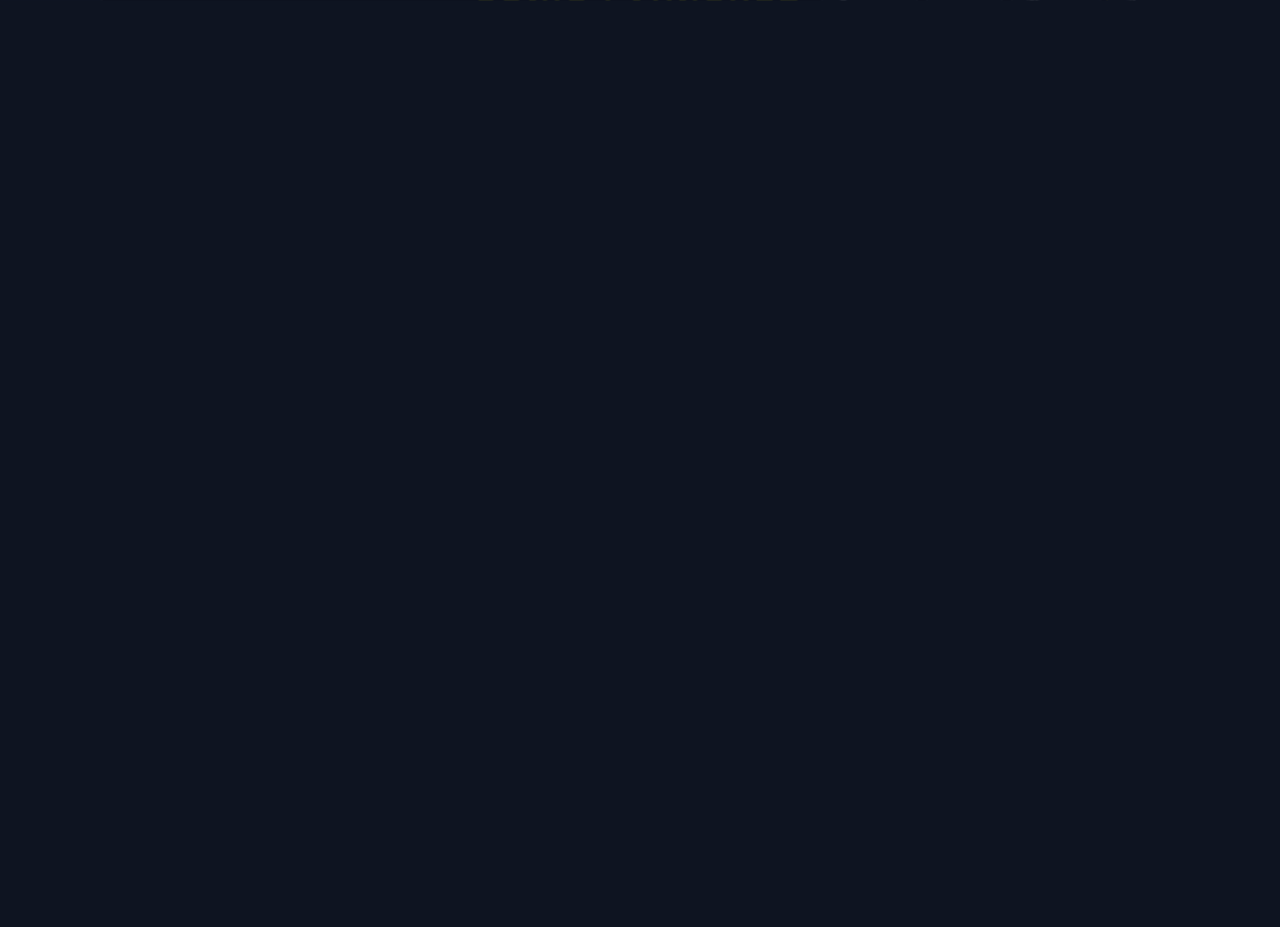
==== index.html @ 6a01ea65 "Initial release (100% Vibecoded Sonic Games Launcher)" ====
<!DOCTYPE html>
<html lang="ru">
<head>
    <meta charset="UTF-8">
    <title>Sonic Launcher</title>
    <link rel="stylesheet" href="style.css?v=1794728039">
    <style id="dynamic-font-style"></style>
</head>
<body>

    <div id="intro-curtain"></div>
    <div id="global-drop-zone" style="position:fixed;inset:0;background:rgba(30,144,255,0.28);backdrop-filter:blur(6px);border:4px dashed #1E90FF;display:none;align-items:center;justify-content:center;font-size:20px;font-weight:800;color:#fff;z-index:995;pointer-events:none;text-align:center;padding:20px;">
        Отпустите .ZIP (мод для текущей игры) или .SONICPACK / .JSON (тему)
    </div>
    <!-- Плавающая панель визуального редактора расположения элементов (F2) -->
        <div id="hud-editor-bar">
        <select id="hud-target-select" class="custom-select" onchange="selectHudById(this.value)">
            <option value="header">Заголовок лаунчера</option>
            <option value="gamelogo">Логотип игры</option>
            <option value="carousel">Карусель игр</option>
            <option value="btn-settings">Кнопка: Игры и пути</option>
            <option value="btn-mods">Кнопка: Моды</option>
            <option value="btn-tweaks">Кнопка: Настройки игры</option>
            <option value="btn-shots">Кнопка: Скриншоты</option>
            <option value="btn-custom">Кнопка: Тема</option>
            <option value="btn-tray">Кнопка: Трей</option>
            <option value="btn-exit">Кнопка: Выход</option>
        </select>
        <button class="btn-small" onclick="hudAlign('centerX')" title="Выровнять по центру горизонтали">↔ Центр X</button>
        <button class="btn-small" onclick="hudAlign('centerY')" title="Выровнять по центру вертикали">↕ Центр Y</button>
        <button class="btn-small" onclick="hudPresetRow('bottom')" title="Собрать нижние кнопки в ровный ряд">⬌ Ряд снизу</button>
        <button class="btn-small" onclick="hudPresetRow('left')" title="Выстроить кнопки столбиком слева">⬍ Столбик слева</button>
        <label style="display:flex;align-items:center;gap:4px;">
            <input type="checkbox" id="hud-hide-chk" onchange="toggleHudHide(this.checked)"> Скрыть
        </label>
        <button class="btn-small btn-clear" onclick="resetHudLayout()">Сброс</button>
        <button class="btn-small btn-accent" onclick="exitHudEditor(true)">Сохранить</button>
    </div>

    <div id="launch-flash"></div>

    <!-- Слои градиентов, картинки-бэкдропа, видео и шейдеров -->
    <div id="bg-default" class="bg-layer active"></div>
    <div id="bg-sonic1" class="bg-layer"></div>
    <div id="bg-sonic2" class="bg-layer"></div>
    <div id="bg-soniccd" class="bg-layer"></div>
    <div id="bg-sonic3" class="bg-layer"></div>
    <div id="bg-origins" class="bg-layer"></div>

    <div id="backdrop-image-layer"></div>
    <video id="backdrop-video-layer" autoplay loop muted playsinline></video>
    <canvas id="bg-shader-canvas"></canvas>
    <div id="floating-objects"></div>

    <!-- Боковой арт персонажа для выбранной игры -->
    <div id="character-stage">
        <img id="character-left-img" class="char-art" src="" alt="">
        <img id="character-right-img" class="char-art" src="" alt="">
    </div>

    <header data-hud-id="header">
        <div id="main-title-wrapper">
            <h1 id="main-title-text">SONIC LAUNCHER</h1>
            <img id="main-logo-img" src="" alt="Sonic Launcher" style="display:none;">
        </div>
        <div class="subtitle" id="sub-hint">← → ВЫБОР • ENTER ЗАПУСК • F6 СКРИНШОТ • F11 ПОЛНЫЙ ЭКРАН</div>
    </header>

    <div id="active-logo-stage" data-hud-id="gamelogo">
        <img id="active-logo-img" src="" alt="">
    </div>

    <div class="carousel-wrapper" data-hud-id="carousel">
        <button id="nav-prev" class="nav-arrow" onclick="moveSelection(-1)" title="Предыдущая игра">❮</button>
        <main id="games-container"></main>
        <button id="nav-next" class="nav-arrow" onclick="moveSelection(1)" title="Следующая игра">❯</button>
    </div>

    <canvas id="audio-eq-canvas"></canvas>
    <footer>
        <div class="footer-controls" id="footer-controls-box">
            <button id="btn-ui-settings" data-hud-id="btn-settings" class="settings-btn" onclick="openSettings()"></button>
            <button id="mods-btn" data-hud-id="btn-mods" class="settings-btn mods-btn hidden" onclick="openModsModal()"></button>
            <button id="tweaks-btn" data-hud-id="btn-tweaks" class="settings-btn hidden" onclick="openTweaksModal()"></button>
            <button id="shots-btn" data-hud-id="btn-shots" class="settings-btn hidden" onclick="openShotsModal()"></button>
            <button id="progress-btn" data-hud-id="btn-progress" class="settings-btn hidden" onclick="openProgressModal()"></button>
        </div>
    </footer>

    <button id="btn-ui-custom" data-hud-id="btn-custom" class="corner-btn left-corner" onclick="openCustomModal()" title="Настройки темы"></button>
    <button id="btn-ui-tray" data-hud-id="btn-tray" class="corner-btn tray-corner" onclick="hideToTray()" title="Свернуть в трей"></button>
    <button id="btn-ui-exit" data-hud-id="btn-exit" class="corner-btn right-corner" onclick="exitLauncher()" title="Выход"></button>

    <!-- 1. Модальное окно путей к играм -->
    <div id="settings-modal" class="modal-backdrop">
        <div class="modal-box wide-box">
            <div class="modal-title">⚙ Управление играми и порядок</div>
            <div class="smm-bar" style="justify-content:center;">
                <button class="btn-small btn-accent" onclick="addCustomGame()">➕ Добавить свою игру в лаунчер</button>
            </div>
            <div class="smm-bar">
                <span>Sonic Mod Manager:</span>
                <span id="smm-path-label" class="setting-file">Не указан</span>
                <button class="btn-small" onclick="selectSmmExe()">Обзор</button>
                <button id="btn-launch-smm" class="btn-small btn-accent hidden" onclick="launchSmm()">▶ Запустить SMM</button>
            </div>
            <div id="settings-list"></div>
            <button class="close-modal-btn" onclick="closeSettings()">Готово</button>
        </div>
    </div>

    <!-- 2. Модальное окно менеджера модов -->
    <div id="mods-modal" class="modal-backdrop">
        <div class="modal-box wide-box">
            <div class="modal-title" id="mods-modal-title">🧩 Моды</div>
            <div class="mods-toolbar">
                <span id="mods-dir-label" class="mods-path-text">Папка не найдена</span>
                <div class="mods-dir-btns">
                    <button class="btn-small" onclick="selectCustomModsDir()">Обзор...</button>
                    <button class="btn-small" onclick="openModsFolder()">📂 Папка</button>
                </div>
            </div>
            <div class="presets-bar">
                <select id="preset-select" class="custom-select" style="flex-grow:1;"></select>
                <button class="btn-small btn-accent" onclick="applyModPreset()">Применить</button>
                <button class="btn-small" onclick="saveModPreset()">💾 Сохранить как...</button>
                <button class="btn-small btn-clear" onclick="deleteModPreset()">🗑</button>
            </div>
            <div id="mods-list-container" class="mods-list"></div>
            <button class="close-modal-btn" onclick="closeModsModal()">Закрыть</button>
        </div>
    </div>

    <!-- 3. Модальное окно твиков -->
    <div id="tweaks-modal" class="modal-backdrop">
        <div class="modal-box">
            <div class="modal-title" id="tweaks-modal-title">⚡ Настройки движка игры</div>
            <div id="tweaks-list" class="tweaks-container"></div>
            <div class="modal-actions">
                <button class="btn-reset" onclick="closeTweaksModal()">Отмена</button>
                <button class="close-modal-btn" style="margin-top:0;" onclick="saveTweaks()">Применить и сохранить</button>
            </div>
        </div>
    </div>

    <!-- 4. Модальное окно скриншотов -->
    <div id="shots-modal" class="modal-backdrop">
        <div class="modal-box wide-box">
            <div class="modal-title" id="shots-modal-title">📸 Скриншоты</div>
            <div class="mods-toolbar">
                <span id="shots-dir-label" class="mods-path-text">Папка скриншотов</span>
                <button class="btn-small" onclick="openShotsFolder()">📂 Открыть папку</button>
            </div>
            <div id="shots-grid" class="shots-grid"></div>
            <button class="close-modal-btn" onclick="closeShotsModal()">Закрыть</button>
        </div>
    </div>

    <div id="shot-lightbox" class="modal-backdrop" onclick="this.classList.remove('active')">
        <img id="shot-lightbox-img" src="" alt="Screenshot">
    </div>
    <!-- 5. Модальное окно кастомизации с 4 вкладками -->
    <div id="custom-modal" class="modal-backdrop">
        <div class="modal-box wide-box">
            <div class="modal-title">🎨 Кастомизация лаунчера</div>

            <!-- Панель переключения вкладок -->
            <div class="tabs-bar">
                <button class="tab-btn active" onclick="switchCustomTab('appearance', this)">🎨 Вид и темы</button>
                <button class="tab-btn" onclick="switchCustomTab('background', this)">🌌 Фон и объекты</button>
                <button class="tab-btn" onclick="switchCustomTab('media', this)">🖼 Графика и видео</button>
                <button class="tab-btn" onclick="switchCustomTab('buttons', this)">Кнопки и текст</button>
                <button class="tab-btn" onclick="switchCustomTab('characters', this)">Персонажи</button>
                <button class="tab-btn" onclick="switchCustomTab('audio', this)">🔊 Звук и система</button>
            </div>

            <!-- ВКЛАДКА 1: Вид, шрифты и темы -->
            <div id="tab-appearance" class="tab-pane active">
                <div class="theme-io-bar">
                    <button class="btn-small btn-accent" onclick="exportThemeFile()">Экспорт .JSON</button>
                <button class="btn-small btn-accent" style="background:#8b5cf6;" onclick="exportSonicPack()">Упаковать .SONICPACK</button>
                    <button class="btn-small" onclick="importThemeFile()">📥 Импорт темы</button>
                </div>

                <div class="custom-group">
                    <label>Макет интерфейса (Расположение блоков):</label>
                    <select id="inp-screenLayout" class="custom-select" onchange="onSelectPresetLayout(this.value)">
                        <option value="classic">1. Классический (Центр + Кнопки снизу)</option>
                        <option value="console_left">2. Консольный (Меню слева + Игры справа)</option>
                        <option value="arcade_bottom">3. Аркадный (Игры снизу + Большой фон)</option>
                        <option value="top_bar">4. Верхняя панель (Кнопки сверху)</option>
                    </select>
                </div>

                <div class="custom-group">
                    <label>Сдвиг карусели по вертикали (<span id="val-carouselY">0</span> px) | Масштаб кнопок (<span id="val-btnScale">100</span>%):</label>
                    <div class="dual-range">
                        <input type="range" id="inp-carouselY" min="-150" max="150" value="0" oninput="previewDesign()">
                        <input type="range" id="inp-btnScale" min="80" max="140" value="100" oninput="previewDesign()">
                    </div>
                </div>

                <div class="custom-group">
                    <label>Режим расположения игр (Карусель):</label>
                    <select id="inp-carouselMode" class="custom-select" onchange="previewDesign()">
                        <option value="coverflow">Классический веер (Cover Flow)</option>
                        <option value="arc">Дуга / Колесо (Arc Wheel)</option>
                        <option value="row">Ряд / Плитка (Console Row)</option>
                    </select>
                </div>

                <div class="custom-group">
                    <label>Стиль карточек и кнопок:</label>
                    <select id="inp-cardStyle" class="custom-select" onchange="previewDesign()">
                        <option value="sega">SEGA Dynamic (Скошенные плашки)</option>
                        <option value="console">Console HUD (Строгий минимализм)</option>
                        <option value="retro">Mega Drive 16-Bit (Ретро-рамки)</option>
                        <option value="neon">Neon Grid (Яркий неон)</option>
                        <option value="glass">Матовое стекло (Классика)</option>
                    </select>
                </div>

                <div class="custom-group">
                    <label>Позиция заголовка: | Прозрачность панелей (<span id="val-panelAlpha">45</span>%):</label>
                    <div class="dual-range">
                        <select id="inp-headerPos" class="custom-select" onchange="previewDesign()">
                            <option value="center">По центру</option>
                            <option value="left">Слева (Консольный)</option>
                            <option value="hidden">Скрыть заголовок</option>
                        </select>
                        <input type="range" id="inp-panelAlpha" min="5" max="95" value="45" oninput="previewDesign()">
                    </div>
                </div>

                <div class="custom-group">
                    <label>Размер карточек: <span id="val-cardWidth">210</span> px | Скругление: <span id="val-cardRadius">14</span> px</label>
                    <div class="dual-range">
                        <input type="range" id="inp-cardWidth" min="140" max="320" value="210" oninput="previewDesign()">
                        <input type="range" id="inp-cardRadius" min="0" max="32" value="14" oninput="previewDesign()">
                    </div>
                </div>

                <div class="custom-group">
                    <label>Размер логотипа игры: <span id="val-logoHeight">75</span> px</label>
                    <input type="range" id="inp-logoHeight" min="35" max="150" value="75" oninput="previewDesign()">
                </div>

                <div class="custom-group">
                    <label>Кастомный шрифт (.ttf / .otf):</label>
                    <div class="font-picker-row">
                        <span id="val-customFont" class="font-name-badge">Стандартный</span>
                        <button class="btn-small" onclick="pickCustomFont()">Обзор...</button>
                        <button class="btn-small btn-clear" onclick="clearCustomFont()">✖</button>
                    </div>
                </div>

                <div class="custom-group">
                    <label>Размер шрифта: <span id="val-fontScale">100</span>% | Цвета (Текст / Заголовок):</label>
                    <div class="font-picker-row">
                        <input type="range" id="inp-fontScale" min="75" max="140" value="100" oninput="previewDesign()" style="flex-grow:1;">
                        <input type="color" id="inp-textColor" value="#ffffff" oninput="previewDesign()">
                        <input type="color" id="inp-titleColor" value="#FFD700" oninput="previewDesign()">
                    </div>
                </div>

                <div class="custom-subtitle">Цвета градиентов (Цвет 1 / Цвет 2):</div>
                <div id="color-pickers-list"></div>
            </div>

            <!-- ВКЛАДКА 2: Фон, шейдеры и объекты -->
            <div id="tab-background" class="tab-pane">
                <div class="custom-group">
                    <label>Фоновый эффект / шейдер:</label>
                    <select id="inp-shaderType" class="custom-select" onchange="previewDesign()">
                        <option value="none">Без эффекта (только градиент)</option>
                        <option value="synthwave">Ретро-сетка (Synthwave)</option>
                        <option value="speedlines">Скоростные линии (Speed Lines)</option>
                        <option value="checker">Шахматка Green Hill</option>
                        <option value="sparks">Парящие искры Изумрудов</option>
                    </select>
                </div>

                <div class="custom-group">
                    <label>Видео и бэкдроп (Яркость: <span id="val-backdropOpacity">55</span>% | Размытие: <span id="val-backdropBlur">4</span> px):</label>
                    <div class="dual-range">
                        <input type="range" id="inp-backdropOpacity" min="0" max="100" value="55" oninput="previewDesign()">
                        <input type="range" id="inp-backdropBlur" min="0" max="20" value="4" oninput="previewDesign()">
                    </div>
                </div>

                <div class="custom-group">
                    <label>Количество летающих объектов: <span id="val-objCount">14</span> шт.</label>
                    <input type="range" id="inp-objCount" min="0" max="40" value="14" oninput="previewDesign(null, true)">
                </div>

                <div class="custom-group">
                    <label>Скорость летающих объектов: <span id="val-objSpeed">5</span></label>
                    <input type="range" id="inp-objSpeed" min="1" max="10" value="5" oninput="previewDesign(null, true)">
                </div>

                <div class="custom-group">
                    <label>Яркость летающих объектов: <span id="val-objOpacity">45</span>%</label>
                    <input type="range" id="inp-objOpacity" min="5" max="100" value="45" oninput="previewDesign()">
                </div>
            </div>

            <!-- ВКЛАДКА 2.5: Менеджер обложек, логотипов и видео -->
            <div id="tab-media" class="tab-pane">
                <div class="char-card-cfg">
                    <div class="char-cfg-header">
                        <span>Главный логотип лаунчера и летающие объекты</span>
                    </div>
                    <div style="display:flex;gap:6px;flex-wrap:wrap;">
                        <button class="btn-small btn-accent" onclick="pickMediaSlot('main', 'mainlogo')">Выбрать главный логотип</button>
                        <button class="btn-small btn-clear" onclick="deleteMediaSlot('main', 'mainlogo')">✖ Сбросить</button>
                        <button class="btn-small" onclick="pickMediaSlot('main', 'object')">➕ Добавить летающий объект</button>
                        <button class="btn-small btn-clear" onclick="deleteMediaSlot('main', 'object_all')">🗑 Очистить объекты</button>
                    </div>
                </div>
                <div id="media-settings-list"></div>
            </div>

            <!-- ВКЛАДКА: Настройка кнопок, текста и иконок -->
            <div id="tab-buttons" class="tab-pane">
                <div class="custom-group">
                    <label>Главный заголовок лаунчера:</label>
                    <input type="text" id="inp-mainTitleStr" class="args-input" placeholder="SONIC LAUNCHER" oninput="previewDesign()">
                </div>
                <div id="buttons-custom-list"></div>
            </div>

            <!-- ВКЛАДКА 3: Боковые персонажи -->
            <div id="tab-characters" class="tab-pane">
                <div id="characters-settings-list"></div>
            </div>

            <!-- ВКЛАДКА 4: Звуки, музыка и система -->
            <div id="tab-audio" class="tab-pane">
                <div class="custom-group">
                    <label>Громкость звуков меню: <span id="val-sfxVolume">70</span>%</label>
                    <input type="range" id="inp-sfxVolume" min="0" max="100" value="70" oninput="previewDesign()">
                </div>

                <div class="custom-group">
                    <label>Громкость фоновой музыки: <span id="val-bgmVolume">40</span>%</label>
                    <input type="range" id="inp-bgmVolume" min="0" max="100" value="40" oninput="previewDesign()">
                </div>

                <div class="custom-group">
                    <label>Иконка в трее (.png / .ico):</label>
                    <div class="font-picker-row">
                        <span id="val-appIcon" class="font-name-badge">Стандартное кольцо</span>
                        <button class="btn-small" onclick="pickAppIcon()">Выбрать...</button>
                    </div>
                </div>

                <div class="custom-group">
                    <label>Клавиша скриншота во время игры:</label>
                    <select id="inp-screenshotKey" class="custom-select" onchange="previewDesign()">
                        <option value="f6">F6</option>
                        <option value="f7">F7</option>
                        <option value="f8">F8</option>
                        <option value="f9">F9</option>
                        <option value="f10">F10</option>
                        <option value="print screen">Print Screen</option>
                    </select>
                </div>

                <div class="custom-check-row">
                    <input type="checkbox" id="inp-minimizeOnLaunch" checked onchange="previewDesign()">
                    <label for="inp-minimizeOnLaunch">Сворачивать окно при запуске игры</label>
                </div>

                <div class="custom-check-row">
                    <input type="checkbox" id="inp-minimizeToTray" onchange="previewDesign()">
                    <label for="inp-minimizeToTray">Прятать в системный трей во время игры</label>
                </div>

                <div class="custom-check-row">
                    <input type="checkbox" id="inp-enableEq" checked onchange="previewDesign()">
                    <label for="inp-enableEq">Живой эквалайзер в такт музыке</label>
                </div>

                <div class="custom-check-row">
                    <input type="checkbox" id="inp-enableParallax" checked onchange="previewDesign()">
                    <label for="inp-enableParallax">3D-параллакс персонажей от мыши</label>
                </div>

                <div class="custom-check-row">
                    <input type="checkbox" id="inp-liteMode" onchange="previewDesign()">
                    <label for="inp-liteMode" style="color:#4ADE80;">⚡ Режим высокой производительности (для слабых ПК)</label>
                </div>

                <div class="custom-subtitle">Настройка звуков и музыки через «Обзор»:</div>
                <div id="sounds-manager-list"></div>
            </div>

            <div class="modal-actions">
                <button class="btn-reset" onclick="resetDesign()">Сбросить</button>
                <button class="close-modal-btn" style="margin-top:0;" onclick="saveAndCloseCustom()">Сохранить</button>
            </div>
        </div>
    </div>

    <script src="script.js?v=1794728690"></script>

    <div id="progress-modal" class="modal-backdrop">
        <div class="modal-box">
            <div class="modal-title" id="progress-modal-title">Прогресс игры</div>
            <div id="progress-content"></div>
            <button class="close-modal-btn" onclick="closeProgressModal()">Закрыть</button>
        </div>
    </div>

</body>
</html>
---- style.css ----
:root {
    --card-w: 210px;
    --card-radius: 14px;
    --logo-h: 75px;
    --font-main: 'Segoe UI', Roboto, Arial, sans-serif;
    --font-scale: 1;
    --text-color: #ffffff;
    --title-color: #FFD700;
    --bg-opacity: 0.55;
    --bg-blur: 4px;
    --obj-opacity: 0.45;
    --actual-card-w: min(var(--card-w), 31vh);
}

* {
    box-sizing: border-box;
    margin: 0;
    padding: 0;
    user-select: none;
    font-family: var(--font-main);
}

body {
    height: 100vh;
    overflow: hidden;
    color: var(--text-color);
    display: flex;
    flex-direction: column;
    justify-content: space-between;
    padding: 16px 30px;
    background: #090d16;
    position: relative;
    transform: scale(1.06);
    filter: brightness(1.5);
    transition: transform 0.9s cubic-bezier(0.22, 1, 0.36, 1), filter 0.9s ease;
}

body.app-ready {
    transform: scale(1);
    filter: brightness(1);
}

body.app-exiting {
    opacity: 0 !important;
    transform: scale(0.82) !important;
    filter: brightness(2.5) blur(14px) !important;
    transition: opacity 0.55s ease, transform 0.55s ease, filter 0.55s ease !important;
}

#intro-curtain {
    position: fixed;
    inset: 0;
    background: #090d16;
    z-index: 998;
    opacity: 1;
    pointer-events: none;
    transition: opacity 0.8s ease;
}

#intro-curtain.fade-out { opacity: 0; }

#launch-flash {
    position: fixed;
    inset: 0;
    background: radial-gradient(circle, #ffffff 0%, #ffd700 60%, transparent 100%);
    opacity: 0;
    pointer-events: none;
    z-index: 999;
    transition: opacity 0.35s ease;
}

#launch-flash.active { opacity: 0.95; }

/* --- ФОНОВЫЕ СЛОИ И ШЕЙДЕРЫ --- */
.bg-layer {
    position: fixed;
    inset: 0;
    z-index: 0;
    opacity: 0;
    transition: opacity 0.8s ease;
    background-size: 300% 300%;
    animation: gradientBG 12s ease infinite;
    pointer-events: none;
}

.bg-layer.active { opacity: 1; }

@keyframes gradientBG {
    0% { background-position: 0% 50%; }
    50% { background-position: 100% 50%; }
    100% { background-position: 0% 50%; }
}

#backdrop-image-layer {
    position: fixed;
    inset: 0;
    z-index: 0;
    background-size: cover;
    background-position: center;
    opacity: 0;
    filter: blur(var(--bg-blur)) brightness(0.6);
    transition: opacity 0.7s ease, background-image 0.5s ease;
    pointer-events: none;
}

#backdrop-image-layer.visible {
    opacity: var(--bg-opacity);
}
#backdrop-video-layer {
    position: fixed;
    inset: 0;
    width: 100%;
    height: 100%;
    object-fit: cover;
    z-index: 0;
    opacity: 0;
    filter: blur(var(--bg-blur)) brightness(0.6);
    transition: opacity 0.8s ease;
    pointer-events: none;
}

#backdrop-video-layer.visible {
    opacity: var(--bg-opacity);
}

#bg-shader-canvas {
    position: fixed;
    inset: 0;
    width: 100%;
    height: 100%;
    z-index: 1;
    pointer-events: none;
}

/* --- ЛЕТАЮЩИЕ ОБЪЕКТЫ --- */
#floating-objects {
    position: fixed;
    inset: 0;
    z-index: 1;
    pointer-events: none;
    overflow: hidden;
}

.floater {
    position: absolute;
    opacity: 0;
    filter: drop-shadow(0 0 10px rgba(255, 255, 255, 0.25));
    animation-timing-function: linear;
    animation-iteration-count: infinite;
    will-change: transform, opacity;
}

@keyframes flyPath0 {
    0%   { transform: translate(-12vw, 15vh) rotate(0deg) scale(0.8); opacity: 0; }
    15%  { opacity: var(--obj-opacity); }
    85%  { opacity: var(--obj-opacity); }
    100% { transform: translate(112vw, -20vh) rotate(360deg) scale(1.1); opacity: 0; }
}

@keyframes flyPath1 {
    0%   { transform: translate(112vw, 25vh) rotate(0deg) scale(1.05); opacity: 0; }
    15%  { opacity: var(--obj-opacity); }
    85%  { opacity: var(--obj-opacity); }
    100% { transform: translate(-12vw, 75vh) rotate(-360deg) scale(0.85); opacity: 0; }
}

@keyframes flyPath2 {
    0%   { transform: translate(15vw, 112vh) rotate(0deg) scale(0.9); opacity: 0; }
    15%  { opacity: var(--obj-opacity); }
    85%  { opacity: var(--obj-opacity); }
    100% { transform: translate(75vw, -12vh) rotate(270deg) scale(1.15); opacity: 0; }
}

@keyframes flyPath3 {
    0%   { transform: translate(80vw, -12vh) rotate(0deg) scale(1.1); opacity: 0; }
    20%  { opacity: var(--obj-opacity); }
    50%  { transform: translate(45vw, 45vh) rotate(-180deg) scale(0.7); opacity: calc(var(--obj-opacity) * 0.4); }
    80%  { opacity: var(--obj-opacity); }
    100% { transform: translate(20vw, 112vh) rotate(-360deg) scale(1); opacity: 0; }
}
/* --- ЗАГОЛОВОК И ЛОГО-СЦЕНА --- */
header, #active-logo-stage, .carousel-wrapper, footer {
    position: relative;
    z-index: 2;
}

header {
    text-align: center;
    flex-shrink: 0;
}

#main-logo-img {
    max-height: clamp(38px, 6.5vh, 60px);
    max-width: 320px;
    object-fit: contain;
    margin: 0 auto;
    filter: drop-shadow(0 4px 12px rgba(0, 0, 0, 0.6));
}

h1 {
    font-size: calc(clamp(20px, 3.2vh, 28px) * var(--font-scale));
    font-weight: 900;
    letter-spacing: 4px;
    color: var(--title-color);
    text-shadow: 0 4px 18px rgba(0, 0, 0, 0.7);
}

.subtitle {
    font-size: calc(10px * var(--font-scale));
    letter-spacing: 2px;
    opacity: 0.7;
    margin-top: 3px;
}

#active-logo-stage {
    height: min(var(--logo-h), 11vh);
    display: flex;
    align-items: center;
    justify-content: center;
    margin-top: 6px;
    flex-shrink: 0;
    pointer-events: none;
}

#active-logo-img {
    max-height: 100%;
    max-width: 340px;
    object-fit: contain;
    opacity: 0;
    transform: translateY(10px) scale(0.9);
    filter: drop-shadow(0 6px 14px rgba(0, 0, 0, 0.8));
    transition: opacity 0.35s ease, transform 0.35s ease;
}

#active-logo-img.visible {
    opacity: 1;
    transform: translateY(0) scale(1);
}

/* --- КАРУСЕЛЬ И СТРЕЛКИ --- */
.carousel-wrapper {
    flex-grow: 1;
    display: flex;
    align-items: center;
    justify-content: center;
    width: 100%;
    min-height: 0;
    position: relative;
}

.nav-arrow {
    position: absolute;
    top: 50%;
    transform: translateY(-50%);
    width: 44px;
    height: 44px;
    border-radius: 50%;
    background: rgba(255, 255, 255, 0.12);
    backdrop-filter: blur(10px);
    border: 1px solid rgba(255, 255, 255, 0.22);
    color: var(--text-color);
    font-size: 18px;
    cursor: pointer;
    display: flex;
    align-items: center;
    justify-content: center;
    transition: background 0.25s ease, transform 0.25s ease;
    z-index: 10;
}

#nav-prev { left: 15px; }
#nav-next { right: 15px; }

.nav-arrow:hover {
    background: rgba(255, 255, 255, 0.28);
    transform: translateY(-50%) scale(1.1);
}

.nav-arrow.hidden {
    opacity: 0;
    pointer-events: none;
}

#games-container {
    position: relative;
    width: 100%;
    height: 100%;
    display: flex;
    align-items: center;
    justify-content: center;
}

/* --- КАРТОЧКИ ИГР --- */
.game-card {
    position: absolute;
    left: 50%;
    top: 50%;
    width: var(--actual-card-w);
    display: flex;
    flex-direction: column;
    align-items: center;
    cursor: pointer;
    transition: transform 0.45s cubic-bezier(0.22, 1, 0.36, 1), opacity 0.45s ease, width 0.2s ease;
}

.cover-box {
    width: var(--actual-card-w);
    border-radius: var(--card-radius);
    overflow: hidden;
    position: relative;
    background: rgba(10, 14, 24, 0.65);
    backdrop-filter: blur(12px);
    border: 2px solid rgba(255, 255, 255, 0.18);
    box-shadow: 0 10px 25px rgba(0, 0, 0, 0.5);
    display: flex;
    align-items: center;
    justify-content: center;
    transition: border-color 0.35s ease, box-shadow 0.35s ease, border-radius 0.2s ease;
}

.game-card.selected .cover-box {
    border-color: var(--accent-color);
    box-shadow: 0 16px 40px rgba(0, 0, 0, 0.75), 0 0 26px var(--accent-color);
}

/* Стили тем: Неон и Ретро-пиксель */
body.style-neon .game-card.selected .cover-box {
    border-width: 3px;
    box-shadow: 0 0 15px var(--accent-color), 0 0 38px var(--accent-color), inset 0 0 15px var(--accent-color);
}

body.style-neon .settings-btn {
    border: 2px solid var(--title-color);
    box-shadow: 0 0 12px rgba(255, 215, 0, 0.35);
}

body.style-retro .cover-box {
    border-radius: 0px !important;
    border: 4px solid #ffffff;
    box-shadow: 6px 6px 0px #000000;
}

body.style-retro .game-card.selected .cover-box {
    border-color: var(--title-color);
    box-shadow: 8px 8px 0px #000000;
}

body.style-retro .settings-btn,
body.style-retro .corner-btn,
body.style-retro .nav-arrow {
    border-radius: 0px !important;
    border: 2px solid #ffffff;
    box-shadow: 4px 4px 0px #000000;
}

.cover-box img {
    width: 100%;
    height: auto;
    display: block;
}

.cover-placeholder {
    width: 100%;
    height: calc(var(--actual-card-w) * 1.43);
    display: flex;
    align-items: center;
    justify-content: center;
    padding: 12px;
    text-align: center;
    font-weight: 800;
    font-size: calc(14px * var(--font-scale));
    opacity: 0.6;
    text-transform: uppercase;
}

.play-overlay {
    position: absolute;
    inset: 0;
    background: rgba(0, 0, 0, 0.35);
    display: flex;
    align-items: center;
    justify-content: center;
    opacity: 0;
    transition: opacity 0.25s ease;
}

.game-card.selected:hover .play-overlay { opacity: 1; }

.play-circle {
    width: 48px;
    height: 48px;
    border-radius: 50%;
    background: var(--accent-color);
    color: white;
    display: flex;
    align-items: center;
    justify-content: center;
    font-size: 18px;
    box-shadow: 0 4px 15px rgba(0, 0, 0, 0.5);
}

.game-title {
    margin-top: 9px;
    font-size: calc(clamp(13px, 1.9vh, 16px) * var(--font-scale));
    font-weight: 700;
    text-align: center;
    white-space: nowrap;
    text-shadow: 0 2px 8px rgba(0, 0, 0, 0.85);
}

.game-tag {
    font-size: calc(10px * var(--font-scale));
    opacity: 0.7;
    letter-spacing: 1px;
    margin-top: 2px;
}

.playtime-badge {
    margin-top: 4px;
    padding: 2px 8px;
    border-radius: 10px;
    background: rgba(0, 0, 0, 0.45);
    border: 1px solid rgba(255, 255, 255, 0.12);
    font-size: calc(10px * var(--font-scale));
    color: var(--title-color);
}

.playtime-badge.running {
    background: rgba(34, 197, 94, 0.25);
    border-color: #4ADE80;
    color: #4ADE80;
}
.empty-state {
    text-align: center;
    opacity: 0.85;
    font-size: 14px;
    line-height: 1.6;
    background: rgba(0, 0, 0, 0.35);
    backdrop-filter: blur(10px);
    padding: 30px 40px;
    border-radius: 18px;
    border: 1px dashed rgba(255, 255, 255, 0.25);
}

/* --- НИЖНИЕ КНОПКИ И ТРЕЙ --- */
footer {
    text-align: center;
    flex-shrink: 0;
}

.footer-controls {
    display: inline-flex;
    flex-wrap: wrap;
    justify-content: center;
    gap: 10px;
    align-items: center;
}

.settings-btn {
    background: rgba(255, 255, 255, 0.12);
    backdrop-filter: blur(10px);
    border: 1px solid rgba(255, 255, 255, 0.2);
    color: var(--text-color);
    padding: 9px 18px;
    border-radius: 30px;
    font-size: calc(12px * var(--font-scale));
    font-weight: 600;
    cursor: pointer;
    transition: background 0.2s, transform 0.2s;
}

.settings-btn:hover {
    background: rgba(255, 255, 255, 0.22);
    transform: scale(1.03);
}

.settings-btn.hidden { display: none; }

.mods-btn {
    border-color: rgba(255, 215, 0, 0.45);
    color: var(--title-color);
}

.corner-btn {
    position: fixed;
    bottom: 18px;
    width: 38px;
    height: 38px;
    border-radius: 50%;
    background: rgba(255, 255, 255, 0.12);
    backdrop-filter: blur(10px);
    border: 1px solid rgba(255, 255, 255, 0.2);
    color: var(--text-color);
    font-size: 15px;
    display: flex;
    align-items: center;
    justify-content: center;
    cursor: pointer;
    z-index: 10;
    transition: transform 0.25s ease, background 0.25s ease;
}

.left-corner { left: 20px; }
.tray-corner { right: 66px; }
.right-corner { right: 20px; }

.left-corner:hover {
    background: rgba(255, 255, 255, 0.25);
    transform: rotate(30deg) scale(1.1);
}

.tray-corner:hover {
    background: rgba(30, 144, 255, 0.55);
    transform: scale(1.1);
}

.right-corner:hover {
    background: rgba(220, 38, 38, 0.7);
    transform: scale(1.1);
}

/* --- МОДАЛЬНЫЕ ОКНА --- */
.modal-backdrop {
    position: fixed;
    inset: 0;
    background: rgba(5, 8, 15, 0.85);
    backdrop-filter: blur(15px);
    display: none;
    justify-content: center;
    align-items: center;
    padding: 25px;
    z-index: 100;
}

.modal-backdrop.active { display: flex; }

.modal-box {
    background: rgba(25, 32, 48, 0.96);
    border: 1px solid rgba(255, 255, 255, 0.15);
    border-radius: 18px;
    padding: 22px;
    width: 100%;
    max-width: 500px;
    max-height: 88vh;
    overflow-y: auto;
    color: white;
}

.wide-box { max-width: 620px; }
.custom-box { max-width: 470px; }

.modal-title {
    font-size: 18px;
    font-weight: 700;
    margin-bottom: 14px;
    text-align: center;
    color: #FFD700;
}

.smm-bar, .mods-toolbar, .presets-bar, .theme-io-bar {
    display: flex;
    align-items: center;
    justify-content: space-between;
    background: rgba(0, 0, 0, 0.32);
    padding: 8px 12px;
    border-radius: 10px;
    margin-bottom: 12px;
    gap: 8px;
    font-size: 12px;
}

.theme-io-bar { justify-content: center; }

.setting-row-block {
    padding: 10px 0;
    border-bottom: 1px solid rgba(255, 255, 255, 0.08);
    display: flex;
    flex-direction: column;
    gap: 6px;
}

.setting-row {
    display: flex;
    align-items: center;
    justify-content: space-between;
    gap: 6px;
}

.setting-name { font-size: 14px; font-weight: 600; width: 145px; flex-shrink: 0; }

.setting-file {
    font-size: 12px;
    color: rgba(255, 255, 255, 0.45);
    flex-grow: 1;
    white-space: nowrap;
    overflow: hidden;
    text-overflow: ellipsis;
}

.setting-file.selected { color: #4ADE80; }

.args-input {
    width: 100%;
    background: rgba(255, 255, 255, 0.07);
    border: 1px solid rgba(255, 255, 255, 0.14);
    border-radius: 6px;
    padding: 5px 10px;
    color: white;
    font-size: 12px;
    outline: none;
}

.btn-small {
    background: rgba(255, 255, 255, 0.15);
    border: none;
    color: white;
    padding: 6px 10px;
    border-radius: 6px;
    font-size: 12px;
    cursor: pointer;
    flex-shrink: 0;
}

.btn-small:hover { background: rgba(255, 255, 255, 0.3); }
.btn-accent { background: rgba(30, 144, 255, 0.65); }
.btn-accent:hover { background: rgba(30, 144, 255, 0.95); }
.btn-clear { background: rgba(220, 38, 38, 0.5); }
.btn-clear:hover { background: rgba(220, 38, 38, 0.9); }

/* --- СПИСОК МОДОВ, ТВИКОВ И ГАЛЕРЕЯ СКРИНШОТОВ --- */
.mods-path-text {
    font-size: 11px;
    color: rgba(255, 255, 255, 0.6);
    overflow: hidden;
    text-overflow: ellipsis;
    white-space: nowrap;
    flex-grow: 1;
}

.mods-list, .tweaks-container {
    display: flex;
    flex-direction: column;
    gap: 8px;
    max-height: 300px;
    overflow-y: auto;
}

.mod-item, .tweak-item {
    display: flex;
    align-items: center;
    justify-content: space-between;
    background: rgba(255, 255, 255, 0.06);
    padding: 10px 14px;
    border-radius: 10px;
    border: 1px solid rgba(255, 255, 255, 0.08);
    gap: 10px;
}

.mod-info { display: flex; flex-direction: column; overflow: hidden; }
.mod-title { font-size: 14px; font-weight: 700; color: white; }
.mod-author { font-size: 11px; color: rgba(255, 255, 255, 0.5); }
.mod-toggle { width: 18px; height: 18px; accent-color: #4ADE80; cursor: pointer; flex-shrink: 0; }

.shots-grid {
    display: grid;
    grid-template-columns: repeat(auto-fill, minmax(160px, 1fr));
    gap: 10px;
    max-height: 340px;
    overflow-y: auto;
}

.shot-thumb {
    width: 100%;
    aspect-ratio: 16/9;
    object-fit: cover;
    border-radius: 8px;
    border: 1px solid rgba(255, 255, 255, 0.2);
    cursor: pointer;
    transition: transform 0.2s;
}

.shot-thumb:hover { transform: scale(1.04); border-color: #FFD700; }

#shot-lightbox { z-index: 200; cursor: zoom-out; }
#shot-lightbox-img { max-width: 92vw; max-height: 92vh; border-radius: 12px; box-shadow: 0 10px 40px black; }

/* --- ЭЛЕМЕНТЫ РЕДАКТОРА ТЕМ --- */
.custom-group {
    margin-bottom: 12px;
    display: flex;
    flex-direction: column;
    gap: 5px;
    font-size: 12px;
}

.dual-range { display: flex; gap: 10px; }
.dual-range input[type="range"], .custom-group > input[type="range"] {
    width: 100%;
    accent-color: #FFD700;
    cursor: pointer;
}

.custom-select {
    background: rgba(255, 255, 255, 0.12);
    color: white;
    border: 1px solid rgba(255, 255, 255, 0.2);
    padding: 7px 10px;
    border-radius: 8px;
    font-size: 12px;
    outline: none;
    cursor: pointer;
}

.custom-select option { background: #192030; color: white; }

.font-picker-row { display: flex; align-items: center; gap: 6px; }
.font-name-badge {
    flex-grow: 1;
    background: rgba(255, 255, 255, 0.08);
    padding: 6px 10px;
    border-radius: 6px;
    font-size: 12px;
    color: #FFD700;
    overflow: hidden;
    text-overflow: ellipsis;
    white-space: nowrap;
}

.custom-check-row {
    display: flex;
    align-items: center;
    gap: 8px;
    font-size: 13px;
    margin: 8px 0;
}

.custom-check-row input { width: 16px; height: 16px; accent-color: #1E90FF; }

.custom-subtitle {
    font-size: 13px;
    font-weight: 600;
    color: rgba(255, 255, 255, 0.7);
    margin: 12px 0 6px;
}

.color-row {
    display: flex;
    align-items: center;
    justify-content: space-between;
    padding: 6px 0;
    border-bottom: 1px solid rgba(255, 255, 255, 0.07);
    font-size: 13px;
}

.color-inputs { display: flex; gap: 8px; }
.color-inputs input[type="color"] {
    width: 34px;
    height: 26px;
    border: none;
    border-radius: 6px;
    background: none;
    cursor: pointer;
}

.modal-actions { display: flex; gap: 10px; margin-top: 16px; }
.btn-reset {
    padding: 12px 16px;
    background: rgba(255, 255, 255, 0.12);
    border: none;
    border-radius: 10px;
    color: white;
    font-weight: 600;
    font-size: 13px;
    cursor: pointer;
}

.btn-reset:hover { background: rgba(255, 255, 255, 0.22); }
.close-modal-btn {
    width: 100%;
    margin-top: 16px;
    padding: 12px;
    background: #1E90FF;
    border: none;
    border-radius: 10px;
    color: white;
    font-weight: 700;
    font-size: 14px;
    cursor: pointer;
}
/* --- ВИДЕОФОН И БОКОВЫЕ ПЕРСОНАЖИ --- */
#backdrop-video-layer {
    position: fixed;
    inset: 0;
    width: 100%;
    height: 100%;
    object-fit: cover;
    z-index: 0;
    opacity: 0;
    filter: blur(var(--bg-blur)) brightness(0.6);
    transition: opacity 0.8s ease;
    pointer-events: none;
}

#backdrop-video-layer.visible {
    opacity: var(--bg-opacity);
}

#character-stage {
    position: fixed;
    inset: 0;
    z-index: 1;
    pointer-events: none;
    overflow: hidden;
}

.char-art {
    position: absolute;
    bottom: 0;
    max-width: 45vw;
    object-fit: contain;
    opacity: 0;
    filter: drop-shadow(0 12px 28px rgba(0, 0, 0, 0.75));
    transition: opacity 0.45s cubic-bezier(0.22, 1, 0.36, 1),
                transform 0.45s cubic-bezier(0.22, 1, 0.36, 1),
                height 0.2s ease,
                left 0.15s ease,
                right 0.15s ease,
                bottom 0.15s ease;
}

.char-art.visible {
    opacity: 1;
}

/* --- ВКЛАДКИ В РЕДАКТОРЕ ТЕМ --- */
.tabs-bar {
    display: flex;
    gap: 6px;
    background: rgba(0, 0, 0, 0.35);
    padding: 6px;
    border-radius: 12px;
    margin-bottom: 14px;
    flex-wrap: wrap;
}

.tab-btn {
    flex: 1;
    min-width: 110px;
    padding: 8px 10px;
    background: transparent;
    border: none;
    border-radius: 8px;
    color: rgba(255, 255, 255, 0.65);
    font-size: 12px;
    font-weight: 600;
    cursor: pointer;
    transition: background 0.2s, color 0.2s;
}

.tab-btn:hover {
    background: rgba(255, 255, 255, 0.08);
    color: white;
}

.tab-btn.active {
    background: #1E90FF;
    color: white;
}

.tab-pane {
    display: none;
    max-height: 52vh;
    overflow-y: auto;
    padding-right: 4px;
}

.tab-pane.active {
    display: block;
}

/* --- НАСТРОЙКИ ПЕРСОНАЖЕЙ И ЗВУКОВ --- */
.char-card-cfg {
    background: rgba(255, 255, 255, 0.06);
    border: 1px solid rgba(255, 255, 255, 0.1);
    border-radius: 12px;
    padding: 12px;
    margin-bottom: 10px;
    display: flex;
    flex-direction: column;
    gap: 8px;
}

.char-cfg-header {
    display: flex;
    align-items: center;
    justify-content: space-between;
    gap: 8px;
    font-size: 13px;
    font-weight: 700;
}

.char-cfg-controls {
    display: grid;
    grid-template-columns: 1fr 1fr;
    gap: 8px;
    font-size: 11px;
}

.sound-cfg-row {
    display: flex;
    align-items: center;
    justify-content: space-between;
    padding: 7px 0;
    border-bottom: 1px solid rgba(255, 255, 255, 0.08);
    font-size: 12px;
    gap: 6px;
}

.sound-cfg-name {
    width: 155px;
    flex-shrink: 0;
    font-weight: 600;
}

.sound-cfg-status {
    flex-grow: 1;
    color: rgba(255, 255, 255, 0.45);
    overflow: hidden;
    text-overflow: ellipsis;
    white-space: nowrap;
}

.sound-cfg-status.loaded {
    color: #4ADE80;
}


/* --- НОВЫЕ СТИЛИ ИНТЕРФЕЙСА (SEGA DYNAMIC, CONSOLE HUD, ПОЗИЦИЯ ЗАГОЛОВКА) --- */
:root {
    --panel-alpha: 0.45;
}

header.pos-left {
    text-align: left;
    padding-left: 10px;
}
header.pos-left #main-logo-img { margin: 0; }
header.pos-hidden { display: none; }

/* Стиль 1: SEGA Dynamic (Скошенные углы, без шаблонного мыла) */
body.style-sega .settings-btn {
    border-radius: 4px !important;
    transform: skewX(-14deg);
    background: rgba(10, 14, 24, var(--panel-alpha));
    border: 2px solid rgba(255, 255, 255, 0.35);
    border-left: 5px solid var(--title-color);
    text-transform: uppercase;
    letter-spacing: 1px;
}
body.style-sega .settings-btn:hover {
    transform: skewX(-14deg) scale(1.05);
    background: var(--title-color);
    color: #090d16;
}
body.style-sega .cover-box {
    border-radius: 6px !important;
    border: 3px solid rgba(255, 255, 255, 0.25);
}
body.style-sega .nav-arrow {
    border-radius: 6px !important;
    transform: translateY(-50%) skewX(-12deg);
    background: rgba(10, 14, 24, var(--panel-alpha));
}
body.style-sega .corner-btn {
    border-radius: 6px !important;
    transform: skewX(-12deg);
    background: rgba(10, 14, 24, var(--panel-alpha));
}

/* Стиль 2: Console HUD (Строгий консольный минимализм) */
body.style-console .settings-btn {
    border-radius: 8px !important;
    background: rgba(12, 16, 26, var(--panel-alpha));
    border: 1px solid rgba(255, 255, 255, 0.15);
    backdrop-filter: none;
}
body.style-console .cover-box {
    border-radius: 10px !important;
    border: 2px solid transparent;
    backdrop-filter: none;
    background: #0d111a;
}
body.style-console .game-card.selected .cover-box {
    border-color: #ffffff;
    box-shadow: 0 20px 50px rgba(0, 0, 0, 0.9);
}
body.style-console .corner-btn,
body.style-console .nav-arrow {
    border-radius: 8px !important;
    background: rgba(12, 16, 26, var(--panel-alpha));
    backdrop-filter: none;
}


/* --- АУДИО-ЭКВАЛАЙЗЕР И РЕЖИМ ПРОИЗВОДИТЕЛЬНОСТИ (LITE MODE) --- */
#audio-eq-canvas {
    position: fixed;
    bottom: 0;
    left: 0;
    width: 100%;
    height: 75px;
    z-index: 1;
    pointer-events: none;
    opacity: 0.75;
}

body.lite-mode * {
    backdrop-filter: none !important;
    transition-duration: 0.15s !important;
}

body.lite-mode .bg-layer {
    animation: none !important;
}

body.lite-mode #backdrop-image-layer,
body.lite-mode #backdrop-video-layer {
    filter: brightness(0.55) !important;
}

body.lite-mode .cover-box {
    background: rgba(12, 16, 26, 0.92) !important;
    box-shadow: 0 4px 12px rgba(0, 0, 0, 0.6) !important;
}



/* --- УЛУЧШЕННЫЙ ВИЗУАЛЬНЫЙ РЕДАКТОР HUD --- */
#hud-editor-bar {
    position: fixed;
    top: 14px;
    left: 50%;
    transform: translateX(-50%);
    background: rgba(12, 16, 26, 0.96);
    border: 2px solid #8b5cf6;
    box-shadow: 0 10px 30px rgba(0, 0, 0, 0.85);
    padding: 8px 16px;
    border-radius: 10px;
    display: none;
    align-items: center;
    gap: 12px;
    z-index: 950;
    font-size: 12px;
    color: white;
    white-space: nowrap;
}

body.hud-editing #hud-editor-bar {
    display: flex;
}

body.hud-editing::after {
    content: "";
    position: fixed;
    inset: 0;
    background-image: linear-gradient(rgba(255,255,255,0.07) 1px, transparent 1px),
                      linear-gradient(90deg, rgba(255,255,255,0.07) 1px, transparent 1px);
    background-size: 25px 25px;
    z-index: 1;
    pointer-events: none;
}

body.hud-editing [data-hud-id] {
    outline: 2px dashed #a78bfa !important;
    outline-offset: 4px;
    cursor: grab !important;
    pointer-events: auto !important;
    user-select: none !important;
}

body.hud-editing [data-hud-id]:hover {
    outline-color: #FFD700 !important;
    background-color: rgba(139, 92, 246, 0.15) !important;
}

body.hud-editing [data-hud-id]:active {
    cursor: grabbing !important;
}

body.hud-editing [data-hud-id] * {
    pointer-events: none !important;
}



/* --- ВЕКТОРНЫЕ И КАСТОМНЫЕ ИКОНКИ КНОПОК --- */
.btn-inner-wrap {
    display: inline-flex;
    align-items: center;
    justify-content: center;
    gap: 7px;
    pointer-events: none;
}

.btn-svg-icon {
    width: 15px;
    height: 15px;
    flex-shrink: 0;
    stroke: currentColor;
    fill: none;
    stroke-width: 2;
    stroke-linecap: round;
    stroke-linejoin: round;
}

.btn-custom-img {
    width: 16px;
    height: 16px;
    object-fit: contain;
    flex-shrink: 0;
}

.corner-btn .btn-svg-icon {
    width: 17px;
    height: 17px;
}

.corner-btn .btn-custom-img {
    width: 20px;
    height: 20px;
}




/* --- ЧИСТЫЕ МАКЕТЫ ИНТЕРФЕЙСА (ИСПРАВЛЕННЫЕ) --- */
:root {
    --carousel-y: 0px;
    --btn-scale: 1;
}

header {
    width: 100%;
    text-align: center;
    position: relative;
    z-index: 10;
}

header.pos-left {
    text-align: left;
    padding-left: 36px;
}
header.pos-left #main-logo-img { margin: 0; }
header.pos-hidden { display: none !important; }

#games-container {
    transform: translateY(var(--carousel-y));
}

.settings-btn {
    transform: scale(var(--btn-scale));
}
body.style-sega .settings-btn {
    transform: skewX(-14deg) scale(var(--btn-scale));
}

/* Макет 2: Консольный (Меню кнопок столбиком слева, игры правее) */
body.layout-console_left header {
    text-align: left;
    padding-left: 36px;
}
body.layout-console_left #main-logo-img { margin: 0; }
body.layout-console_left footer {
    position: fixed;
    left: 36px;
    top: 50%;
    transform: translateY(-50%);
    width: auto;
    z-index: 15;
}
body.layout-console_left .footer-controls {
    flex-direction: column;
    align-items: stretch;
    gap: 12px;
}
body.layout-console_left .carousel-wrapper {
    padding-left: 210px;
}
body.layout-console_left #nav-prev {
    left: 225px;
}

/* Макет 3: Аркадный (Игры опущены ниже, сверху много места для видео) */
body.layout-arcade_bottom #active-logo-stage {
    height: 15vh;
    margin-top: 10px;
}
body.layout-arcade_bottom .carousel-wrapper {
    align-items: flex-end;
    padding-bottom: 18px;
}

/* Макет 4: Верхняя панель (Кнопки аккуратно сверху по центру, заголовок под ними) */
body.layout-top_bar header {
    margin-top: 64px !important;
}
body.layout-top_bar footer {
    position: fixed;
    top: 16px;
    left: 0;
    width: 100%;
    display: flex;
    justify-content: center;
    z-index: 20;
}

footer, .footer-controls, #progress-btn { position: relative; z-index: 25 !important; pointer-events: auto !important; }
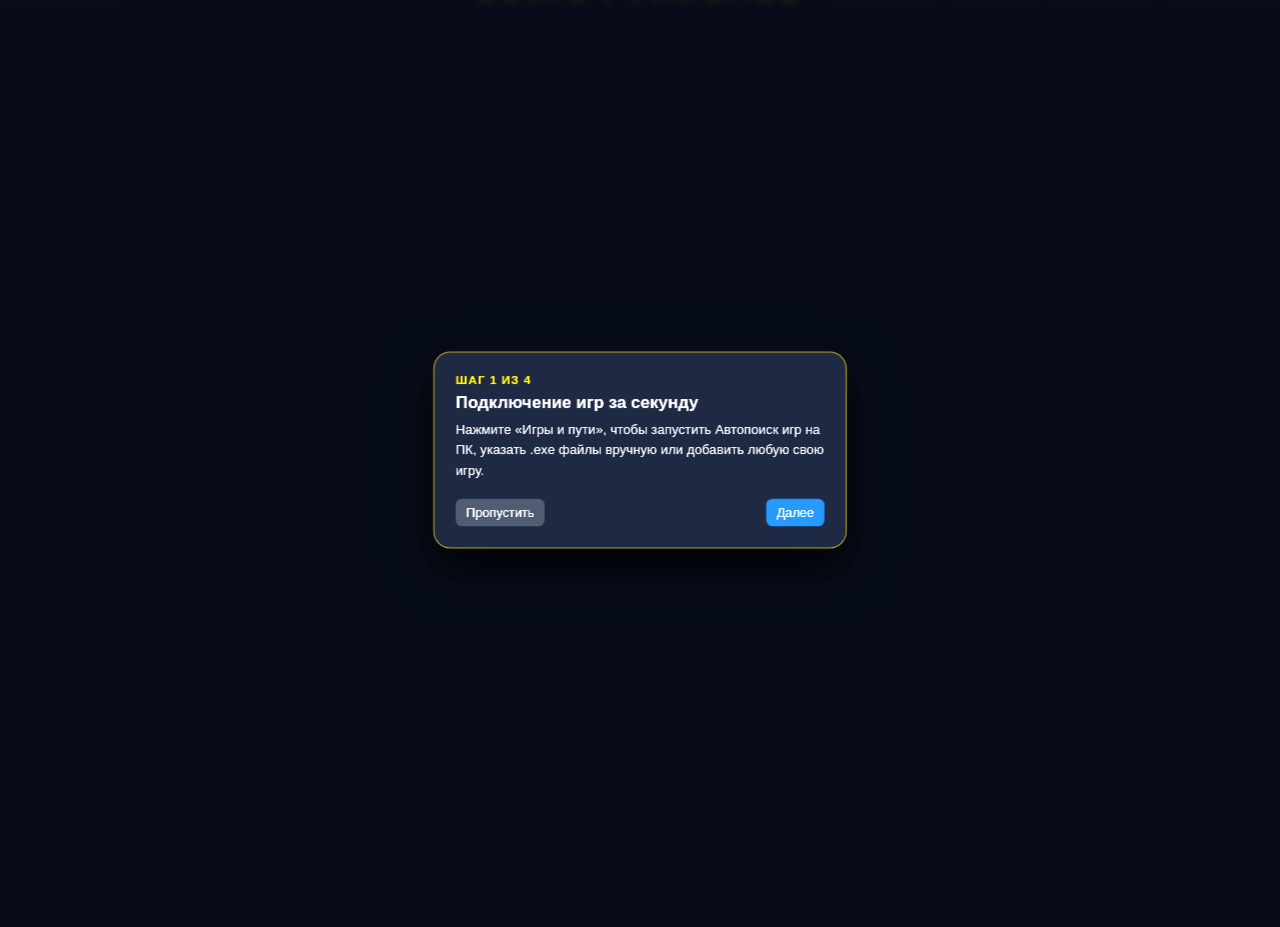
==== commit 5fb72d35: "Release v1.1.0: GameBanana & SteamGridDB integration, emulators support, EN/RU i18n" ====
--- a/index.html
+++ b/index.html
@@ -46,6 +46,8 @@
     <div id="bg-soniccd" class="bg-layer"></div>
     <div id="bg-sonic3" class="bg-layer"></div>
     <div id="bg-origins" class="bg-layer"></div>
+    <div id="bg-mania" class="bg-layer"></div>
+    <div id="bg-srb2" class="bg-layer"></div>
 
     <div id="backdrop-image-layer"></div>
     <video id="backdrop-video-layer" autoplay loop muted playsinline></video>
@@ -94,9 +96,10 @@
     <!-- 1. Модальное окно путей к играм -->
     <div id="settings-modal" class="modal-backdrop">
         <div class="modal-box wide-box">
-            <div class="modal-title">⚙ Управление играми и порядок</div>
+            <div class="modal-title">Управление играми и порядок</div>
             <div class="smm-bar" style="justify-content:center;">
-                <button class="btn-small btn-accent" onclick="addCustomGame()">➕ Добавить свою игру в лаунчер</button>
+                <button class="btn-small btn-accent" onclick="addCustomGame()">+ Добавить свою игру в лаунчер</button>
+                <button class="btn-small" onclick="addNewEmulator()">+ Подключить эмулятор</button>
             </div>
             <div class="smm-bar">
                 <span>Sonic Mod Manager:</span>
@@ -104,6 +107,7 @@
                 <button class="btn-small" onclick="selectSmmExe()">Обзор</button>
                 <button id="btn-launch-smm" class="btn-small btn-accent hidden" onclick="launchSmm()">▶ Запустить SMM</button>
             </div>
+            <div id="sgl-emu-container"></div>
             <div id="settings-list"></div>
             <button class="close-modal-btn" onclick="closeSettings()">Готово</button>
         </div>
@@ -112,19 +116,20 @@
     <!-- 2. Модальное окно менеджера модов -->
     <div id="mods-modal" class="modal-backdrop">
         <div class="modal-box wide-box">
-            <div class="modal-title" id="mods-modal-title">🧩 Моды</div>
+            <div class="modal-title" id="mods-modal-title">Моды</div>
             <div class="mods-toolbar">
                 <span id="mods-dir-label" class="mods-path-text">Папка не найдена</span>
                 <div class="mods-dir-btns">
                     <button class="btn-small" onclick="selectCustomModsDir()">Обзор...</button>
-                    <button class="btn-small" onclick="openModsFolder()">📂 Папка</button>
+                    <button class="btn-small" onclick="checkModsConflicts()">Проверить конфликты</button>
+                    <button class="btn-small" onclick="openModsFolder()">Папка</button>
                 </div>
             </div>
             <div class="presets-bar">
                 <select id="preset-select" class="custom-select" style="flex-grow:1;"></select>
                 <button class="btn-small btn-accent" onclick="applyModPreset()">Применить</button>
-                <button class="btn-small" onclick="saveModPreset()">💾 Сохранить как...</button>
-                <button class="btn-small btn-clear" onclick="deleteModPreset()">🗑</button>
+                <button class="btn-small" onclick="saveModPreset()">Сохранить как...</button>
+                <button class="btn-small btn-clear" onclick="deleteModPreset()" title="Удалить пресет">Удалить</button>
             </div>
             <div id="mods-list-container" class="mods-list"></div>
             <button class="close-modal-btn" onclick="closeModsModal()">Закрыть</button>
@@ -134,7 +139,7 @@
     <!-- 3. Модальное окно твиков -->
     <div id="tweaks-modal" class="modal-backdrop">
         <div class="modal-box">
-            <div class="modal-title" id="tweaks-modal-title">⚡ Настройки движка игры</div>
+            <div class="modal-title" id="tweaks-modal-title">Настройки движка игры</div>
             <div id="tweaks-list" class="tweaks-container"></div>
             <div class="modal-actions">
                 <button class="btn-reset" onclick="closeTweaksModal()">Отмена</button>
@@ -146,10 +151,10 @@
     <!-- 4. Модальное окно скриншотов -->
     <div id="shots-modal" class="modal-backdrop">
         <div class="modal-box wide-box">
-            <div class="modal-title" id="shots-modal-title">📸 Скриншоты</div>
+            <div class="modal-title" id="shots-modal-title">Скриншоты</div>
             <div class="mods-toolbar">
                 <span id="shots-dir-label" class="mods-path-text">Папка скриншотов</span>
-                <button class="btn-small" onclick="openShotsFolder()">📂 Открыть папку</button>
+                <button class="btn-small" onclick="openShotsFolder()">Открыть папку</button>
             </div>
             <div id="shots-grid" class="shots-grid"></div>
             <button class="close-modal-btn" onclick="closeShotsModal()">Закрыть</button>
@@ -162,16 +167,16 @@
     <!-- 5. Модальное окно кастомизации с 4 вкладками -->
     <div id="custom-modal" class="modal-backdrop">
         <div class="modal-box wide-box">
-            <div class="modal-title">🎨 Кастомизация лаунчера</div>
+            <div class="modal-title">Кастомизация лаунчера</div>
 
             <!-- Панель переключения вкладок -->
             <div class="tabs-bar">
-                <button class="tab-btn active" onclick="switchCustomTab('appearance', this)">🎨 Вид и темы</button>
-                <button class="tab-btn" onclick="switchCustomTab('background', this)">🌌 Фон и объекты</button>
-                <button class="tab-btn" onclick="switchCustomTab('media', this)">🖼 Графика и видео</button>
+                <button class="tab-btn active" onclick="switchCustomTab('appearance', this)">Вид и темы</button>
+                <button class="tab-btn" onclick="switchCustomTab('background', this)">Фон и объекты</button>
+                <button class="tab-btn" onclick="switchCustomTab('media', this)">Графика и видео</button>
                 <button class="tab-btn" onclick="switchCustomTab('buttons', this)">Кнопки и текст</button>
                 <button class="tab-btn" onclick="switchCustomTab('characters', this)">Персонажи</button>
-                <button class="tab-btn" onclick="switchCustomTab('audio', this)">🔊 Звук и система</button>
+                <button class="tab-btn" onclick="switchCustomTab('audio', this)">Звук и система</button>
             </div>
 
             <!-- ВКЛАДКА 1: Вид, шрифты и темы -->
@@ -179,7 +184,7 @@
                 <div class="theme-io-bar">
                     <button class="btn-small btn-accent" onclick="exportThemeFile()">Экспорт .JSON</button>
                 <button class="btn-small btn-accent" style="background:#8b5cf6;" onclick="exportSonicPack()">Упаковать .SONICPACK</button>
-                    <button class="btn-small" onclick="importThemeFile()">📥 Импорт темы</button>
+                    <button class="btn-small" onclick="importThemeFile()">Импорт темы</button>
                 </div>
 
                 <div class="custom-group">
@@ -250,7 +255,7 @@
                     <div class="font-picker-row">
                         <span id="val-customFont" class="font-name-badge">Стандартный</span>
                         <button class="btn-small" onclick="pickCustomFont()">Обзор...</button>
-                        <button class="btn-small btn-clear" onclick="clearCustomFont()">✖</button>
+                        <button class="btn-small btn-clear" onclick="clearCustomFont()">×</button>
                     </div>
                 </div>
 
@@ -312,9 +317,9 @@
                     </div>
                     <div style="display:flex;gap:6px;flex-wrap:wrap;">
                         <button class="btn-small btn-accent" onclick="pickMediaSlot('main', 'mainlogo')">Выбрать главный логотип</button>
-                        <button class="btn-small btn-clear" onclick="deleteMediaSlot('main', 'mainlogo')">✖ Сбросить</button>
-                        <button class="btn-small" onclick="pickMediaSlot('main', 'object')">➕ Добавить летающий объект</button>
-                        <button class="btn-small btn-clear" onclick="deleteMediaSlot('main', 'object_all')">🗑 Очистить объекты</button>
+                        <button class="btn-small btn-clear" onclick="deleteMediaSlot('main', 'mainlogo')">Сбросить</button>
+                        <button class="btn-small" onclick="pickMediaSlot('main', 'object')">+ Добавить летающий объект</button>
+                        <button class="btn-small btn-clear" onclick="deleteMediaSlot('main', 'object_all')">Очистить объекты</button>
                     </div>
                 </div>
                 <div id="media-settings-list"></div>
@@ -388,7 +393,7 @@
 
                 <div class="custom-check-row">
                     <input type="checkbox" id="inp-liteMode" onchange="previewDesign()">
-                    <label for="inp-liteMode" style="color:#4ADE80;">⚡ Режим высокой производительности (для слабых ПК)</label>
+                    <label for="inp-liteMode" style="color:#4ADE80;">Режим высокой производительности (для слабых ПК)</label>
                 </div>
 
                 <div class="custom-subtitle">Настройка звуков и музыки через «Обзор»:</div>
@@ -402,7 +407,17 @@
         </div>
     </div>
 
-    <script src="script.js?v=1794728690"></script>
+        <script src="/js/ui-dialogs.js"></script>
+    <script src="/script.js"></script>
+    <script src="/js/mods-dnd.js"></script>
+    <script src="/js/gamebanana-ui.js"></script>
+    <script src="/js/progress-ui.js"></script>
+    <script src="/js/extras-hud.js"></script>
+    <script src="/js/emulators-ui.js"></script>
+    <script src="/js/onboarding.js"></script>
+    <script src="/js/customizer-plus.js"></script>
+    <script src="/js/gamepad-pro.js"></script>
+    <script src="/js/i18n.js"></script>
 
     <div id="progress-modal" class="modal-backdrop">
         <div class="modal-box">
--- a/style.css
+++ b/style.css
@@ -1215,3 +1215,46 @@
 }
 
 footer, .footer-controls, #progress-btn { position: relative; z-index: 25 !important; pointer-events: auto !important; }
+
+/* TOP HEADER SAFE PADDING */
+body.layout-classic header { margin-top: 26px; }
+
+
+/* --- ФИКС ОБЛАСТИ КЛИКА УГЛОВЫХ КНОПОК --- */
+footer {
+    pointer-events: none !important;
+}
+.footer-controls, .footer-controls button {
+    pointer-events: auto !important;
+}
+.corner-btn, #sgl-help-btn {
+    z-index: 60 !important;
+    pointer-events: auto !important;
+}
+.corner-btn * {
+    pointer-events: none !important;
+}
+
+
+/* --- ЕДИНЫЙ СТИЛЬ ВЕРХНИХ И НИЖНИХ КНОПОК --- */
+#m4-btn, #m5-top-bar .settings-btn, #m6-lang-select {
+    padding: 8px 16px;
+    height: 36px;
+    display: inline-flex;
+    align-items: center;
+    justify-content: center;
+}
+#m6-lang-select {
+    position: fixed;
+    top: 16px;
+    left: 20px;
+    z-index: 900;
+    width: auto;
+    min-width: 122px;
+    outline: none;
+    appearance: auto;
+}
+#m6-lang-select option {
+    background: #141b2d;
+    color: #ffffff;
+}
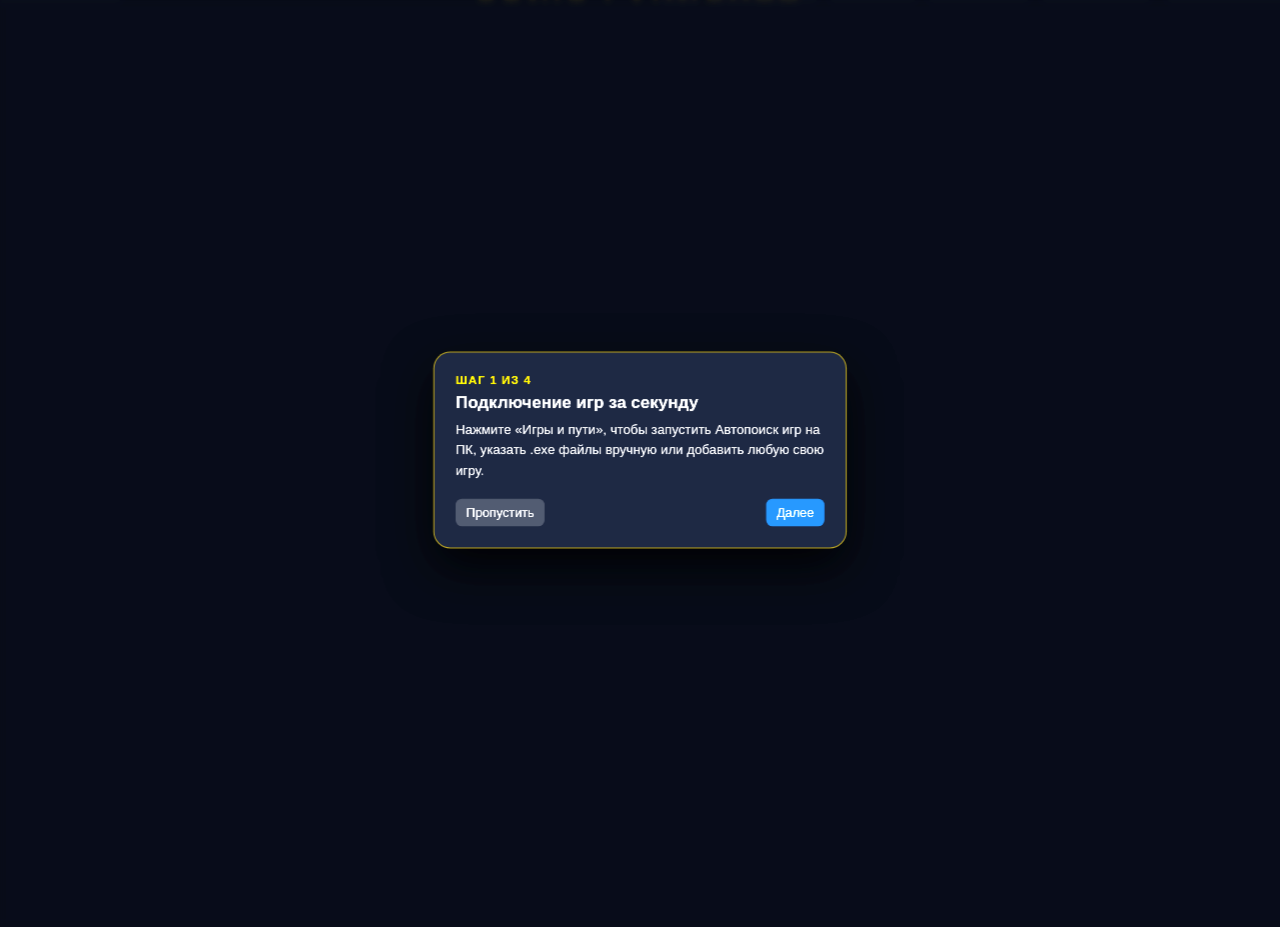
==== commit 0d347303: "feat: release v1.2.0 - mod managers & codes sync, visual FX, OST jukebox, Discord RPC" ====
--- a/index.html
+++ b/index.html
@@ -10,7 +10,7 @@
 
     <div id="intro-curtain"></div>
     <div id="global-drop-zone" style="position:fixed;inset:0;background:rgba(30,144,255,0.28);backdrop-filter:blur(6px);border:4px dashed #1E90FF;display:none;align-items:center;justify-content:center;font-size:20px;font-weight:800;color:#fff;z-index:995;pointer-events:none;text-align:center;padding:20px;">
-        Отпустите .ZIP (мод для текущей игры) или .SONICPACK / .JSON (тему)
+        Отпустите архив мода (.ZIP/.7Z), картинку/видео для игры или тему (.SONICPACK/.JSON)
     </div>
     <!-- Плавающая панель визуального редактора расположения элементов (F2) -->
         <div id="hud-editor-bar">
@@ -102,10 +102,10 @@
                 <button class="btn-small" onclick="addNewEmulator()">+ Подключить эмулятор</button>
             </div>
             <div class="smm-bar">
-                <span>Sonic Mod Manager:</span>
+                <span>HedgeModManager:</span>
                 <span id="smm-path-label" class="setting-file">Не указан</span>
                 <button class="btn-small" onclick="selectSmmExe()">Обзор</button>
-                <button id="btn-launch-smm" class="btn-small btn-accent hidden" onclick="launchSmm()">▶ Запустить SMM</button>
+                <button id="btn-launch-smm" class="btn-small btn-accent hidden" onclick="launchSmm()">▶ Запустить HMM</button>
             </div>
             <div id="sgl-emu-container"></div>
             <div id="settings-list"></div>
@@ -280,7 +280,7 @@
                         <option value="none">Без эффекта (только градиент)</option>
                         <option value="synthwave">Ретро-сетка (Synthwave)</option>
                         <option value="speedlines">Скоростные линии (Speed Lines)</option>
-                        <option value="checker">Шахматка Green Hill</option>
+                        <option value="checker">Движущаяся шахматка</option>
                         <option value="sparks">Парящие искры Изумрудов</option>
                     </select>
                 </div>
@@ -396,6 +396,16 @@
                     <label for="inp-liteMode" style="color:#4ADE80;">Режим высокой производительности (для слабых ПК)</label>
                 </div>
 
+                <div class="custom-check-row">
+                    <input type="checkbox" id="inp-discordRpc" checked onchange="previewDesign()">
+                    <label for="inp-discordRpc">Показывать статус активности в Discord (Rich Presence)</label>
+                </div>
+
+                <div class="custom-check-row">
+                    <input type="checkbox" id="inp-showJukebox" checked onchange="previewDesign()">
+                    <label for="inp-showJukebox">Показывать музыкальный мини-плеер (OST Jukebox)</label>
+                </div>
+
                 <div class="custom-subtitle">Настройка звуков и музыки через «Обзор»:</div>
                 <div id="sounds-manager-list"></div>
             </div>
@@ -407,17 +417,29 @@
         </div>
     </div>
 
-        <script src="/js/ui-dialogs.js"></script>
-    <script src="/script.js"></script>
-    <script src="/js/mods-dnd.js"></script>
-    <script src="/js/gamebanana-ui.js"></script>
-    <script src="/js/progress-ui.js"></script>
-    <script src="/js/extras-hud.js"></script>
-    <script src="/js/emulators-ui.js"></script>
-    <script src="/js/onboarding.js"></script>
-    <script src="/js/customizer-plus.js"></script>
-    <script src="/js/gamepad-pro.js"></script>
-    <script src="/js/i18n.js"></script>
+        <script src="/js/ui-dialogs.js?v=250"></script>
+    <script src="/script.js?v=260"></script>
+    <script src="/js/mods-dnd.js?v=250"></script>
+    <script src="/js/gamebanana-ui.js?v=250"></script>
+    <script src="/js/progress-ui.js?v=250"></script>
+    <script src="/js/extras-hud.js?v=250"></script>
+    <script src="/js/emulators-ui.js?v=250"></script>
+    <script src="/js/onboarding.js?v=250"></script>
+    <script src="/js/customizer-plus.js?v=250"></script>
+    <script src="/js/gamepad-pro.js?v=250"></script>
+    <script src="/js/card-menu.js?v=250"></script>
+    <script src="/js/hud-editor.js?v=250"></script>
+    <script src="/js/jukebox.js?v=250"></script>
+    <script src="/js/profile-ui.js?v=250"></script>
+        <script src="/js/visual-fx.js?v=250"></script>
+    <script src="/js/themes-gallery.js?v=250"></script>
+    <script src="/js/arcade-fx.js?v=250"></script>
+    <script src="/js/media-drop.js?v=250"></script>
+    <script src="/js/per-game-style.js?v=250"></script>
+    <script src="/js/library-tools.js?v=250"></script>
+    <script src="/js/hedgemod-ui.js?v=250"></script>
+    <script src="/js/codes-ui.js?v=250"></script>
+    <script src="/js/i18n.js?v=250"></script>
 
     <div id="progress-modal" class="modal-backdrop">
         <div class="modal-box">
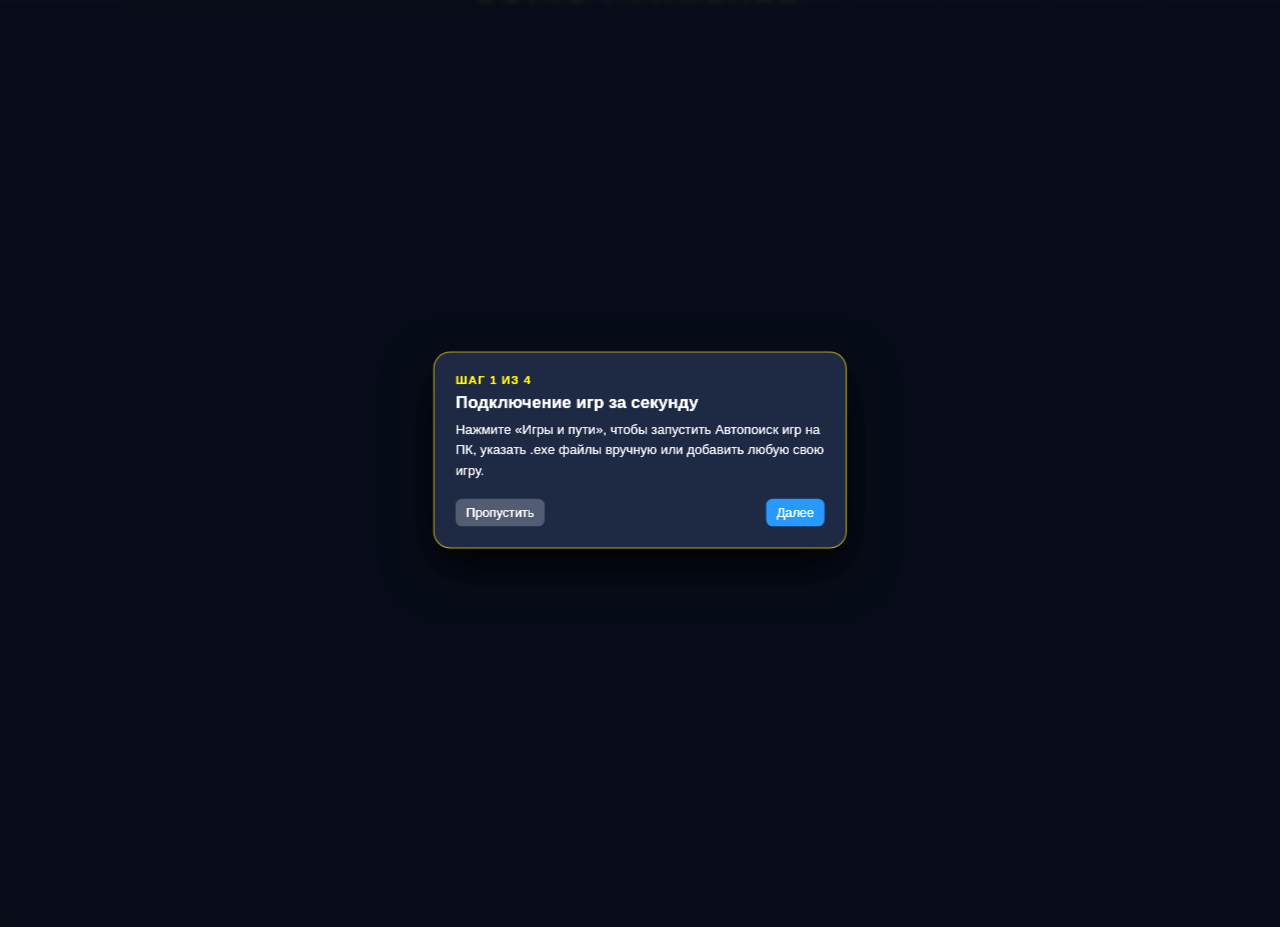
==== commit 1502a566: "Release v1.3.0: 3D Trophy Museum, WebGL engine, UI Builder, Theme Studio v3.0 & Guides Hub" ====
--- a/index.html
+++ b/index.html
@@ -99,7 +99,7 @@
             <div class="modal-title">Управление играми и порядок</div>
             <div class="smm-bar" style="justify-content:center;">
                 <button class="btn-small btn-accent" onclick="addCustomGame()">+ Добавить свою игру в лаунчер</button>
-                <button class="btn-small" onclick="addNewEmulator()">+ Подключить эмулятор</button>
+                <button class="btn-small" onclick="openEmulatorsModal()">+ Подключить эмулятор</button>
             </div>
             <div class="smm-bar">
                 <span>HedgeModManager:</span>
@@ -194,6 +194,7 @@
                         <option value="console_left">2. Консольный (Меню слева + Игры справа)</option>
                         <option value="arcade_bottom">3. Аркадный (Игры снизу + Большой фон)</option>
                         <option value="top_bar">4. Верхняя панель (Кнопки сверху)</option>
+                        <option value="showcase_pro">5. Широкая Витрина (Showcase + Верхний бар)</option>
                     </select>
                 </div>
 
@@ -217,9 +218,9 @@
                 <div class="custom-group">
                     <label>Стиль карточек и кнопок:</label>
                     <select id="inp-cardStyle" class="custom-select" onchange="previewDesign()">
-                        <option value="sega">SEGA Dynamic (Скошенные плашки)</option>
+                        <option value="sega">Спортивный (Скошенные плашки)</option>
                         <option value="console">Console HUD (Строгий минимализм)</option>
-                        <option value="retro">Mega Drive 16-Bit (Ретро-рамки)</option>
+                        <option value="retro">Ретро Пиксель 16-Bit (Жёсткие рамки)</option>
                         <option value="neon">Neon Grid (Яркий неон)</option>
                         <option value="glass">Матовое стекло (Классика)</option>
                     </select>
@@ -406,6 +407,18 @@
                     <label for="inp-showJukebox">Показывать музыкальный мини-плеер (OST Jukebox)</label>
                 </div>
 
+                <div class="custom-check-row" style="justify-content:space-between;flex-wrap:wrap;">
+                    <div style="display:flex;align-items:center;gap:8px;">
+                        <input type="checkbox" id="inp-autoBackupSaves" onchange="previewDesign()">
+                        <label for="inp-autoBackupSaves">Авто-бэкап сохранений при выходе из игры</label>
+                    </div>
+                    <select id="inp-autoBackupLimit" class="custom-select" style="padding:4px 8px;font-size:11px;" onchange="previewDesign()">
+                        <option value="3">Хранить: 3 копии</option>
+                        <option value="5" selected>Хранить: 5 копий</option>
+                        <option value="10">Хранить: 10 копий</option>
+                    </select>
+                </div>
+
                 <div class="custom-subtitle">Настройка звуков и музыки через «Обзор»:</div>
                 <div id="sounds-manager-list"></div>
             </div>
@@ -418,27 +431,39 @@
     </div>
 
         <script src="/js/ui-dialogs.js?v=250"></script>
-    <script src="/script.js?v=260"></script>
+    <script src="/script.js?v=345"></script>
     <script src="/js/mods-dnd.js?v=250"></script>
     <script src="/js/gamebanana-ui.js?v=250"></script>
     <script src="/js/progress-ui.js?v=250"></script>
     <script src="/js/extras-hud.js?v=250"></script>
-    <script src="/js/emulators-ui.js?v=250"></script>
+    <script src="/js/emulators-ui.js?v=305"></script>
     <script src="/js/onboarding.js?v=250"></script>
-    <script src="/js/customizer-plus.js?v=250"></script>
+    <script src="/js/customizer-plus.js?v=274"></script>
     <script src="/js/gamepad-pro.js?v=250"></script>
     <script src="/js/card-menu.js?v=250"></script>
     <script src="/js/hud-editor.js?v=250"></script>
-    <script src="/js/jukebox.js?v=250"></script>
-    <script src="/js/profile-ui.js?v=250"></script>
-        <script src="/js/visual-fx.js?v=250"></script>
-    <script src="/js/themes-gallery.js?v=250"></script>
+    <script src="/js/jukebox.js?v=271"></script>
+    <script src="/js/profile-ui.js?v=301"></script>
+        <script src="/js/visual-fx.js?v=281"></script>
+    <script src="/js/themes-gallery.js?v=274"></script>
     <script src="/js/arcade-fx.js?v=250"></script>
     <script src="/js/media-drop.js?v=250"></script>
-    <script src="/js/per-game-style.js?v=250"></script>
-    <script src="/js/library-tools.js?v=250"></script>
+    <script src="/js/per-game-style.js?v=340"></script>
+    <script src="/js/library-tools.js?v=320"></script>
     <script src="/js/hedgemod-ui.js?v=250"></script>
     <script src="/js/codes-ui.js?v=250"></script>
+    <script src="/js/guides-hub.js?v=320"></script>
+    <script src="/js/collections-dock.js?v=306"></script>
+    <script src="/js/multi-versions.js?v=270"></script>
+    <script src="/js/showcase-grid.js?v=298"></script>
+    <script src="/js/hud-widgets.js?v=274"></script>
+    <script src="/js/card-decor.js?v=279"></script>
+    <script src="/js/box3d.js?v=287"></script>
+    <script src="/js/model3d-engine.js?v=335"></script>
+    <script src="/js/profile-3d-stickers.js?v=301"></script>
+    <script src="/js/ui-theme-builder.js?v=315"></script>
+    <script src="/js/trophy-museum.js?v=335"></script>
+    <script src="/js/challenges-zen-dice.js?v=335"></script>
     <script src="/js/i18n.js?v=250"></script>
 
     <div id="progress-modal" class="modal-backdrop">
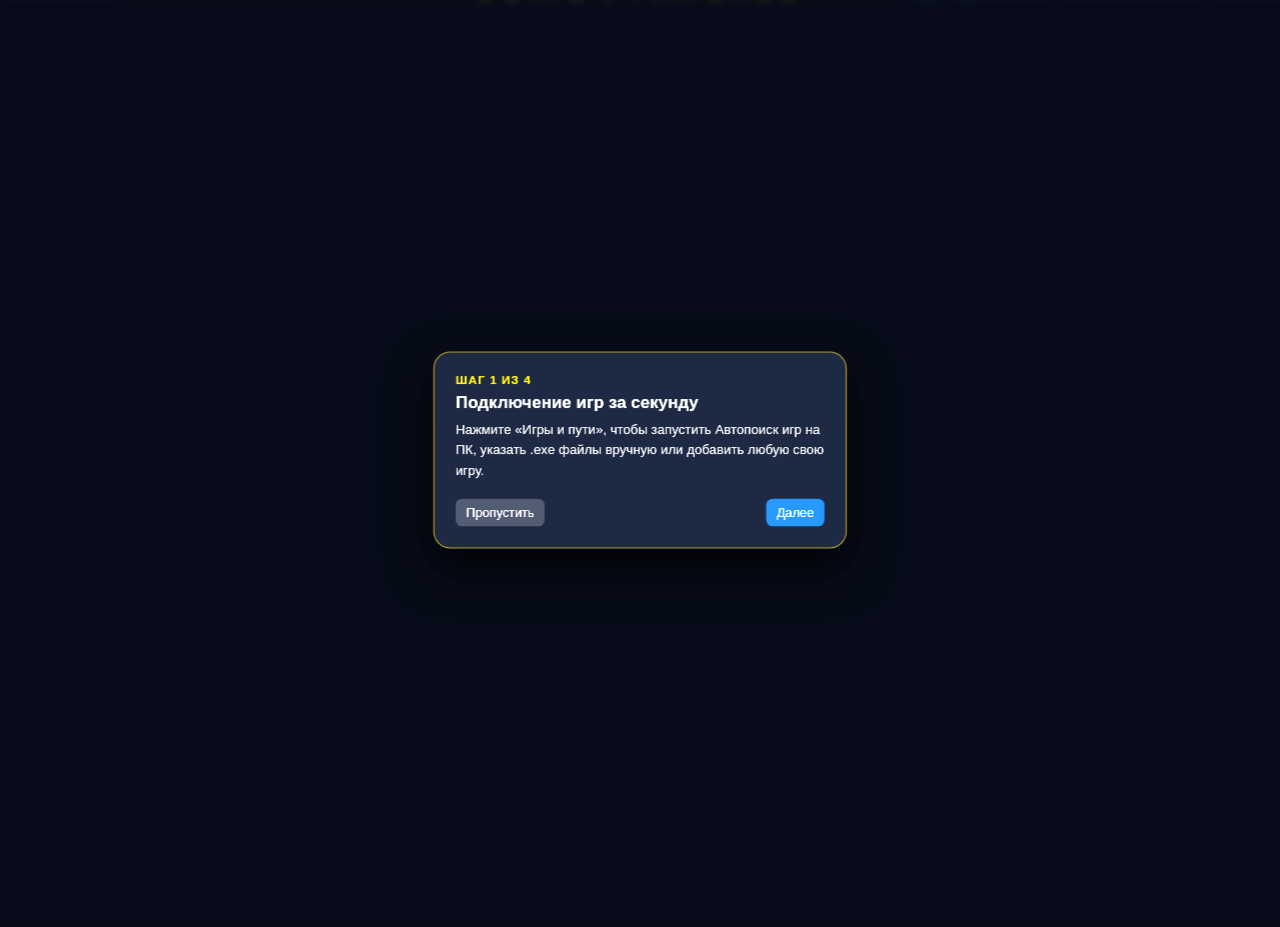
==== commit f9a641f6: "Release v1.4.0: Reactive Saves, Arcade Hub, Custom EQ, Mod Tools & UX Overhaul" ====
--- a/index.html
+++ b/index.html
@@ -3,7 +3,7 @@
 <head>
     <meta charset="UTF-8">
     <title>Sonic Launcher</title>
-    <link rel="stylesheet" href="style.css?v=1794728039">
+    <link rel="stylesheet" href="style.css?v=370">
     <style id="dynamic-font-style"></style>
 </head>
 <body>
@@ -177,100 +177,69 @@
                 <button class="tab-btn" onclick="switchCustomTab('buttons', this)">Кнопки и текст</button>
                 <button class="tab-btn" onclick="switchCustomTab('characters', this)">Персонажи</button>
                 <button class="tab-btn" onclick="switchCustomTab('audio', this)">Звук и система</button>
-            </div>
-
-            <!-- ВКЛАДКА 1: Вид, шрифты и темы -->
+                <button class="tab-btn" onclick="switchCustomTab('studio', this)">Студия и HUD</button>
+            </div>
+
+            <!-- ВКЛАДКА 1: Пользовательский вид и темы -->
             <div id="tab-appearance" class="tab-pane active">
-                <div class="theme-io-bar">
-                    <button class="btn-small btn-accent" onclick="exportThemeFile()">Экспорт .JSON</button>
-                <button class="btn-small btn-accent" style="background:#8b5cf6;" onclick="exportSonicPack()">Упаковать .SONICPACK</button>
-                    <button class="btn-small" onclick="importThemeFile()">Импорт темы</button>
-                </div>
-
-                <div class="custom-group">
-                    <label>Макет интерфейса (Расположение блоков):</label>
-                    <select id="inp-screenLayout" class="custom-select" onchange="onSelectPresetLayout(this.value)">
-                        <option value="classic">1. Классический (Центр + Кнопки снизу)</option>
-                        <option value="console_left">2. Консольный (Меню слева + Игры справа)</option>
-                        <option value="arcade_bottom">3. Аркадный (Игры снизу + Большой фон)</option>
-                        <option value="top_bar">4. Верхняя панель (Кнопки сверху)</option>
-                        <option value="showcase_pro">5. Широкая Витрина (Showcase + Верхний бар)</option>
-                    </select>
-                </div>
-
-                <div class="custom-group">
-                    <label>Сдвиг карусели по вертикали (<span id="val-carouselY">0</span> px) | Масштаб кнопок (<span id="val-btnScale">100</span>%):</label>
-                    <div class="dual-range">
-                        <input type="range" id="inp-carouselY" min="-150" max="150" value="0" oninput="previewDesign()">
-                        <input type="range" id="inp-btnScale" min="80" max="140" value="100" oninput="previewDesign()">
-                    </div>
-                </div>
-
-                <div class="custom-group">
-                    <label>Режим расположения игр (Карусель):</label>
-                    <select id="inp-carouselMode" class="custom-select" onchange="previewDesign()">
-                        <option value="coverflow">Классический веер (Cover Flow)</option>
-                        <option value="arc">Дуга / Колесо (Arc Wheel)</option>
-                        <option value="row">Ряд / Плитка (Console Row)</option>
-                    </select>
-                </div>
-
-                <div class="custom-group">
-                    <label>Стиль карточек и кнопок:</label>
-                    <select id="inp-cardStyle" class="custom-select" onchange="previewDesign()">
-                        <option value="sega">Спортивный (Скошенные плашки)</option>
-                        <option value="console">Console HUD (Строгий минимализм)</option>
-                        <option value="retro">Ретро Пиксель 16-Bit (Жёсткие рамки)</option>
-                        <option value="neon">Neon Grid (Яркий неон)</option>
-                        <option value="glass">Матовое стекло (Классика)</option>
-                    </select>
-                </div>
-
-                <div class="custom-group">
-                    <label>Позиция заголовка: | Прозрачность панелей (<span id="val-panelAlpha">45</span>%):</label>
-                    <div class="dual-range">
-                        <select id="inp-headerPos" class="custom-select" onchange="previewDesign()">
-                            <option value="center">По центру</option>
-                            <option value="left">Слева (Консольный)</option>
-                            <option value="hidden">Скрыть заголовок</option>
-                        </select>
-                        <input type="range" id="inp-panelAlpha" min="5" max="95" value="45" oninput="previewDesign()">
-                    </div>
-                </div>
-
-                <div class="custom-group">
-                    <label>Размер карточек: <span id="val-cardWidth">210</span> px | Скругление: <span id="val-cardRadius">14</span> px</label>
-                    <div class="dual-range">
-                        <input type="range" id="inp-cardWidth" min="140" max="320" value="210" oninput="previewDesign()">
-                        <input type="range" id="inp-cardRadius" min="0" max="32" value="14" oninput="previewDesign()">
-                    </div>
-                </div>
-
-                <div class="custom-group">
-                    <label>Размер логотипа игры: <span id="val-logoHeight">75</span> px</label>
-                    <input type="range" id="inp-logoHeight" min="35" max="150" value="75" oninput="previewDesign()">
-                </div>
-
-                <div class="custom-group">
-                    <label>Кастомный шрифт (.ttf / .otf):</label>
-                    <div class="font-picker-row">
-                        <span id="val-customFont" class="font-name-badge">Стандартный</span>
-                        <button class="btn-small" onclick="pickCustomFont()">Обзор...</button>
-                        <button class="btn-small btn-clear" onclick="clearCustomFont()">×</button>
-                    </div>
-                </div>
-
-                <div class="custom-group">
-                    <label>Размер шрифта: <span id="val-fontScale">100</span>% | Цвета (Текст / Заголовок):</label>
-                    <div class="font-picker-row">
-                        <input type="range" id="inp-fontScale" min="75" max="140" value="100" oninput="previewDesign()" style="flex-grow:1;">
-                        <input type="color" id="inp-textColor" value="#ffffff" oninput="previewDesign()">
-                        <input type="color" id="inp-titleColor" value="#FFD700" oninput="previewDesign()">
-                    </div>
-                </div>
-
-                <div class="custom-subtitle">Цвета градиентов (Цвет 1 / Цвет 2):</div>
-                <div id="color-pickers-list"></div>
+                <details class="sgl-fine-tune" id="sgl-appearance-details">
+                    <summary>Тонкая настройка вида, шрифта и цветов</summary>
+                    <div class="sgl-fine-tune-body">
+                        <div class="custom-group">
+                            <label>Режим расположения игр (Карусель):</label>
+                            <select id="inp-carouselMode" class="custom-select" onchange="previewDesign()">
+                                <option value="coverflow">Классический веер (Cover Flow)</option>
+                                <option value="arc">Дуга / Колесо (Arc Wheel)</option>
+                                <option value="row">Ряд / Плитка (Console Row)</option>
+                            </select>
+                        </div>
+
+                        <div class="custom-group">
+                            <label>Стиль карточек и кнопок:</label>
+                            <select id="inp-cardStyle" class="custom-select" onchange="previewDesign()">
+                                <option value="sega">Спортивный (Скошенные плашки)</option>
+                                <option value="console">Console HUD (Строгий минимализм)</option>
+                                <option value="retro">Ретро Пиксель 16-Bit (Жёсткие рамки)</option>
+                                <option value="neon">Neon Grid (Яркий неон)</option>
+                                <option value="glass">Матовое стекло (Классика)</option>
+                            </select>
+                        </div>
+
+                        <div class="custom-group">
+                            <label>Размер карточек: <span id="val-cardWidth">210</span> px | Скругление: <span id="val-cardRadius">14</span> px</label>
+                            <div class="dual-range">
+                                <input type="range" id="inp-cardWidth" min="140" max="320" value="210" oninput="previewDesign()">
+                                <input type="range" id="inp-cardRadius" min="0" max="32" value="14" oninput="previewDesign()">
+                            </div>
+                        </div>
+
+                        <div class="custom-group">
+                            <label>Размер логотипа игры: <span id="val-logoHeight">75</span> px</label>
+                            <input type="range" id="inp-logoHeight" min="35" max="150" value="75" oninput="previewDesign()">
+                        </div>
+
+                        <div class="custom-group">
+                            <label>Кастомный шрифт (.ttf / .otf):</label>
+                            <div class="font-picker-row">
+                                <span id="val-customFont" class="font-name-badge">Стандартный</span>
+                                <button class="btn-small" onclick="pickCustomFont()">Обзор...</button>
+                                <button class="btn-small btn-clear" onclick="clearCustomFont()">×</button>
+                            </div>
+                        </div>
+
+                        <div class="custom-group">
+                            <label>Размер шрифта: <span id="val-fontScale">100</span>% | Цвета (Текст / Заголовок):</label>
+                            <div class="font-picker-row">
+                                <input type="range" id="inp-fontScale" min="75" max="140" value="100" oninput="previewDesign()" style="flex-grow:1;">
+                                <input type="color" id="inp-textColor" value="#ffffff" oninput="previewDesign()">
+                                <input type="color" id="inp-titleColor" value="#FFD700" oninput="previewDesign()">
+                            </div>
+                        </div>
+
+                        <div class="custom-subtitle">Цвета градиентов (Цвет 1 / Цвет 2):</div>
+                        <div id="color-pickers-list"></div>
+                    </div>
+                </details>
             </div>
 
             <!-- ВКЛАДКА 2: Фон, шейдеры и объекты -->
@@ -423,6 +392,65 @@
                 <div id="sounds-manager-list"></div>
             </div>
 
+            <!-- ВКЛАДКА 7: Продвинутая студия, макет и HUD -->
+            <div id="tab-studio" class="tab-pane">
+                <div class="studio-section-card">
+                    <div class="studio-section-title">Визуальные редакторы и конструкторы</div>
+                    <div class="studio-tools-grid">
+                        <button type="button" class="btn-small" onclick="openUiThemeBuilderModal()">Открыть Конструктор UI...</button>
+                        <button type="button" class="btn-small" onclick="openExternalThemeStudio()">Открыть Theme Studio</button>
+                        <button type="button" class="btn-small" onclick="enterHudEditor()">Редактор HUD (F2)</button>
+                        <button type="button" class="btn-small" onclick="openBox3dModal()">Настроить 3D-боксы...</button>
+                        <button type="button" class="btn-small" onclick="openUiModelSlotsModal('profile')">Настроить 3D-слоты...</button>
+                    </div>
+                </div>
+
+                <div class="studio-section-card">
+                    <div class="studio-section-title">Макет экрана и виджеты HUD</div>
+                    <div class="custom-group">
+                        <label>Макет интерфейса (Расположение блоков):</label>
+                        <select id="inp-screenLayout" class="custom-select" onchange="onSelectPresetLayout(this.value)">
+                            <option value="classic">1. Классический (Центр + Кнопки снизу)</option>
+                            <option value="console_left">2. Консольный (Меню слева + Игры справа)</option>
+                            <option value="arcade_bottom">3. Аркадный (Игры снизу + Большой фон)</option>
+                            <option value="top_bar">4. Верхняя панель (Кнопки сверху)</option>
+                            <option value="showcase_pro">5. Широкая Витрина (Showcase + Верхний бар)</option>
+                        </select>
+                    </div>
+
+                    <div class="custom-group">
+                        <label>Сдвиг карусели по вертикали (<span id="val-carouselY">0</span> px) | Масштаб кнопок (<span id="val-btnScale">100</span>%):</label>
+                        <div class="dual-range">
+                            <input type="range" id="inp-carouselY" min="-150" max="150" value="0" oninput="previewDesign()">
+                            <input type="range" id="inp-btnScale" min="80" max="140" value="100" oninput="previewDesign()">
+                        </div>
+                    </div>
+
+                    <div class="custom-group" style="margin-bottom:6px;">
+                        <label>Позиция заголовка: | Прозрачность панелей (<span id="val-panelAlpha">45</span>%):</label>
+                        <div class="dual-range">
+                            <select id="inp-headerPos" class="custom-select" onchange="previewDesign()">
+                                <option value="center">По центру</option>
+                                <option value="left">Слева (Консольный)</option>
+                                <option value="hidden">Скрыть заголовок</option>
+                            </select>
+                            <input type="range" id="inp-panelAlpha" min="5" max="95" value="45" oninput="previewDesign()">
+                        </div>
+                    </div>
+
+                    <div id="sgl-studio-widgets-slot"></div>
+                </div>
+
+                <div class="studio-section-card" style="margin-bottom:0;">
+                    <div class="studio-section-title">Экспорт, импорт и упаковка (.SONICPACK)</div>
+                    <div class="theme-io-bar" style="margin-bottom:0;background:transparent;padding:2px 0;justify-content:flex-start;flex-wrap:wrap;">
+                        <button type="button" class="btn-small" onclick="exportThemeFile()">Экспорт .JSON</button>
+                        <button type="button" class="btn-small" onclick="exportSonicPack()">Упаковать .SONICPACK</button>
+                        <button type="button" class="btn-small" onclick="importThemeFile()">Импорт темы</button>
+                    </div>
+                </div>
+            </div>
+
             <div class="modal-actions">
                 <button class="btn-reset" onclick="resetDesign()">Сбросить</button>
                 <button class="close-modal-btn" style="margin-top:0;" onclick="saveAndCloseCustom()">Сохранить</button>
@@ -430,41 +458,43 @@
         </div>
     </div>
 
-        <script src="/js/ui-dialogs.js?v=250"></script>
-    <script src="/script.js?v=345"></script>
-    <script src="/js/mods-dnd.js?v=250"></script>
-    <script src="/js/gamebanana-ui.js?v=250"></script>
-    <script src="/js/progress-ui.js?v=250"></script>
-    <script src="/js/extras-hud.js?v=250"></script>
-    <script src="/js/emulators-ui.js?v=305"></script>
-    <script src="/js/onboarding.js?v=250"></script>
-    <script src="/js/customizer-plus.js?v=274"></script>
-    <script src="/js/gamepad-pro.js?v=250"></script>
-    <script src="/js/card-menu.js?v=250"></script>
-    <script src="/js/hud-editor.js?v=250"></script>
-    <script src="/js/jukebox.js?v=271"></script>
-    <script src="/js/profile-ui.js?v=301"></script>
-        <script src="/js/visual-fx.js?v=281"></script>
-    <script src="/js/themes-gallery.js?v=274"></script>
-    <script src="/js/arcade-fx.js?v=250"></script>
-    <script src="/js/media-drop.js?v=250"></script>
-    <script src="/js/per-game-style.js?v=340"></script>
-    <script src="/js/library-tools.js?v=320"></script>
-    <script src="/js/hedgemod-ui.js?v=250"></script>
-    <script src="/js/codes-ui.js?v=250"></script>
-    <script src="/js/guides-hub.js?v=320"></script>
-    <script src="/js/collections-dock.js?v=306"></script>
-    <script src="/js/multi-versions.js?v=270"></script>
-    <script src="/js/showcase-grid.js?v=298"></script>
-    <script src="/js/hud-widgets.js?v=274"></script>
-    <script src="/js/card-decor.js?v=279"></script>
-    <script src="/js/box3d.js?v=287"></script>
-    <script src="/js/model3d-engine.js?v=335"></script>
-    <script src="/js/profile-3d-stickers.js?v=301"></script>
-    <script src="/js/ui-theme-builder.js?v=315"></script>
-    <script src="/js/trophy-museum.js?v=335"></script>
-    <script src="/js/challenges-zen-dice.js?v=335"></script>
-    <script src="/js/i18n.js?v=250"></script>
+        <script src="/js/ui-dialogs.js?v=370"></script>
+    <script src="/script.js?v=370"></script>
+    <script src="/js/mods-dnd.js?v=370"></script>
+    <script src="/js/gamebanana-ui.js?v=370"></script>
+    <script src="/js/progress-ui.js?v=370"></script>
+    <script src="/js/extras-hud.js?v=370"></script>
+    <script src="/js/emulators-ui.js?v=370"></script>
+    <script src="/js/onboarding.js?v=370"></script>
+    <script src="/js/customizer-plus.js?v=370"></script>
+    <script src="/js/gamepad-pro.js?v=370"></script>
+    <script src="/js/card-menu.js?v=370"></script>
+    <script src="/js/hud-editor.js?v=370"></script>
+    <script src="/js/jukebox.js?v=370"></script>
+    <script src="/js/profile-ui.js?v=370"></script>
+    <script src="/js/visual-fx.js?v=370"></script>
+    <script src="/js/themes-gallery.js?v=370"></script>
+    <script src="/js/arcade-fx.js?v=370"></script>
+    <script src="/js/media-drop.js?v=370"></script>
+    <script src="/js/per-game-style.js?v=370"></script>
+    <script src="/js/library-tools.js?v=370"></script>
+    <script src="/js/hedgemod-ui.js?v=370"></script>
+    <script src="/js/codes-ui.js?v=370"></script>
+    <script src="/js/guides-hub.js?v=370"></script>
+    <script src="/js/collections-dock.js?v=370"></script>
+    <script src="/js/multi-versions.js?v=370"></script>
+    <script src="/js/showcase-grid.js?v=370"></script>
+    <script src="/js/hud-widgets.js?v=370"></script>
+    <script src="/js/card-decor.js?v=370"></script>
+    <script src="/js/box3d.js?v=370"></script>
+    <script src="/js/model3d-engine.js?v=371"></script>
+    <script src="/js/profile-3d-stickers.js?v=370"></script>
+    <script src="/js/ui-theme-builder.js?v=370"></script>
+    <script src="/js/trophy-museum.js?v=370"></script>
+    <script src="/js/challenges-zen-dice.js?v=370"></script>
+    <script src="/js/topbar-hubs.js?v=370"></script>
+    <script src="/js/save-reactive.js?v=372"></script>
+    <script src="/js/i18n.js?v=370"></script>
 
     <div id="progress-modal" class="modal-backdrop">
         <div class="modal-box">
@@ -474,5 +504,11 @@
         </div>
     </div>
 
+    <script src="js/arcade-hub.js?v=2.1"></script>
+    <script src="/js/audio-game-plus.js?v=1.1"></script>
+    <script src="/js/mod-tools-plus.js?v=1.0"></script>
+    <script src="/js/theme-motion-plus.js?v=1.1"></script>
+    <script src="/js/profile-media-plus.js?v=1.0"></script>
+    <script src="/js/polish-easter-plus.js?v=1.0"></script>
 </body>
 </html>
--- a/style.css
+++ b/style.css
@@ -1258,3 +1258,332 @@
     background: #141b2d;
     color: #ffffff;
 }
+
+/* === UX OPTIMIZATION v1.3.1: CORNER DOCK, UNIFIED CUSTOMIZER & EMPTY STATE === */
+.dock-corner { right: 112px; }
+.dock-corner:hover {
+    background: rgba(37, 99, 235, 0.55);
+    transform: scale(1.1);
+}
+
+/* Безопасный отступ между верхней 4-хабовой панелью и заголовком */
+body.layout-classic header:not([style*="top:"]) {
+    margin-top: 46px !important;
+}
+@media (min-width: 1320px) {
+    body.layout-classic header:not([style*="top:"]) {
+        margin-top: 16px !important;
+    }
+}
+
+/* Унифицированная тёмно-стеклянная палитра окна кастомизации */
+#custom-modal .tab-btn {
+    min-width: 92px;
+    font-size: 11.5px;
+    padding: 7px 8px;
+}
+#custom-modal .tab-btn.active {
+    background: #2563eb !important;
+    color: #ffffff !important;
+}
+#custom-modal .btn-small,
+#custom-modal .btn-accent,
+#custom-modal .btn-reset {
+    background: rgba(255, 255, 255, 0.08) !important;
+    border: 1px solid rgba(255, 255, 255, 0.16) !important;
+    color: #f1f5f9 !important;
+    box-shadow: none !important;
+    transition: background 0.18s ease, border-color 0.18s ease, transform 0.15s ease;
+}
+#custom-modal .btn-small:hover,
+#custom-modal .btn-accent:hover,
+#custom-modal .btn-reset:hover {
+    background: rgba(255, 255, 255, 0.16) !important;
+    border-color: rgba(255, 255, 255, 0.34) !important;
+}
+#custom-modal .btn-clear:hover {
+    background: rgba(220, 38, 38, 0.32) !important;
+    border-color: rgba(248, 113, 113, 0.55) !important;
+    color: #fecaca !important;
+}
+#custom-modal .modal-actions .close-modal-btn {
+    background: #2563eb !important;
+    border: 1px solid #3b82f6 !important;
+    color: #ffffff !important;
+    box-shadow: 0 6px 18px rgba(37, 99, 235, 0.38) !important;
+}
+#custom-modal .modal-actions .close-modal-btn:hover {
+    background: #1d4ed8 !important;
+}
+
+.studio-section-card {
+    background: rgba(255, 255, 255, 0.035);
+    border: 1px solid rgba(255, 255, 255, 0.1);
+    border-radius: 12px;
+    padding: 12px;
+    margin-bottom: 10px;
+}
+.studio-section-title {
+    font-size: 12px;
+    font-weight: 800;
+    color: var(--title-color, #FFD700);
+    margin-bottom: 10px;
+    letter-spacing: 0.4px;
+}
+.studio-tools-grid {
+    display: grid;
+    grid-template-columns: repeat(2, minmax(0, 1fr));
+    gap: 8px;
+}
+.studio-tools-grid .btn-small {
+    padding: 9px 10px;
+    text-align: center;
+    justify-content: center;
+    font-weight: 600;
+}
+
+.sgl-fine-tune {
+    background: rgba(255, 255, 255, 0.03);
+    border: 1px solid rgba(255, 255, 255, 0.1);
+    border-radius: 12px;
+    padding: 8px 12px;
+}
+.sgl-fine-tune > summary {
+    cursor: pointer;
+    font-size: 12px;
+    font-weight: 700;
+    color: rgba(255, 255, 255, 0.85);
+    list-style: none;
+    display: flex;
+    align-items: center;
+    justify-content: space-between;
+    padding: 4px 0;
+}
+.sgl-fine-tune > summary::after {
+    content: "▾";
+    font-size: 13px;
+    opacity: 0.7;
+    transition: transform 0.2s ease;
+}
+.sgl-fine-tune[open] > summary::after {
+    transform: rotate(180deg);
+}
+.sgl-fine-tune-body {
+    margin-top: 10px;
+    padding-top: 10px;
+    border-top: 1px solid rgba(255, 255, 255, 0.08);
+}
+
+/* Улучшенное пустое состояние (Empty State) */
+.empty-state {
+    max-width: 440px;
+    width: 90%;
+    text-align: center;
+    background: rgba(11, 16, 29, 0.72);
+    backdrop-filter: blur(16px);
+    padding: 32px 34px;
+    border-radius: 20px;
+    border: 1.5px solid rgba(255, 215, 0, 0.32);
+    box-shadow: 0 20px 50px rgba(0, 0, 0, 0.65), 0 0 32px rgba(37, 99, 235, 0.24), inset 0 1px 0 rgba(255, 255, 255, 0.12);
+    display: flex;
+    flex-direction: column;
+    align-items: center;
+    gap: 10px;
+}
+.empty-state-icon {
+    width: 68px;
+    height: 68px;
+    border-radius: 50%;
+    background: radial-gradient(circle, rgba(255, 215, 0, 0.18) 0%, rgba(37, 99, 235, 0.12) 65%, transparent 100%);
+    border: 1.5px solid rgba(255, 215, 0, 0.42);
+    box-shadow: 0 0 24px rgba(255, 215, 0, 0.22);
+    display: flex;
+    align-items: center;
+    justify-content: center;
+    margin-bottom: 4px;
+}
+.empty-state-title {
+    font-size: 18px;
+    font-weight: 800;
+    color: var(--title-color, #FFD700);
+    letter-spacing: 0.4px;
+}
+.empty-state-desc {
+    font-size: 12.5px;
+    line-height: 1.5;
+    opacity: 0.78;
+    max-width: 340px;
+}
+.empty-state-actions {
+    display: flex;
+    gap: 10px;
+    margin-top: 8px;
+    flex-wrap: wrap;
+    justify-content: center;
+    width: 100%;
+}
+.empty-btn-primary {
+    background: #2563eb;
+    border: 1px solid #3b82f6;
+    color: #ffffff;
+    padding: 10px 18px;
+    border-radius: 10px;
+    font-size: 12.5px;
+    font-weight: 700;
+    cursor: pointer;
+    box-shadow: 0 6px 18px rgba(37, 99, 235, 0.42);
+    transition: transform 0.15s ease, background 0.18s ease;
+}
+.empty-btn-primary:hover {
+    background: #1d4ed8;
+    transform: translateY(-1px);
+}
+.empty-btn-secondary {
+    background: rgba(255, 255, 255, 0.08);
+    border: 1px solid rgba(255, 255, 255, 0.22);
+    color: var(--text-color, #ffffff);
+    padding: 10px 16px;
+    border-radius: 10px;
+    font-size: 12.5px;
+    font-weight: 600;
+    cursor: pointer;
+    transition: transform 0.15s ease, background 0.18s ease, border-color 0.18s ease;
+}
+.empty-btn-secondary:hover {
+    background: rgba(255, 255, 255, 0.16);
+    border-color: rgba(255, 255, 255, 0.4);
+    transform: translateY(-1px);
+}
+body.sgl-light-ui .empty-state {
+    background: rgba(255, 255, 255, 0.92);
+    color: #0F172A;
+    border: 2px solid #0F172A;
+    box-shadow: 8px 8px 0 rgba(15, 23, 42, 0.85);
+}
+body.sgl-light-ui .empty-btn-secondary {
+    color: #0F172A;
+    border-color: rgba(15, 23, 42, 0.35);
+    background: rgba(15, 23, 42, 0.06);
+}
+
+/* === BLOCK 1: SAVE-REACTIVE SUPER MODE & BONUS CARD STYLES === */
+@keyframes sglSuperGlowPulse {
+    0%, 100% {
+        box-shadow: 0 16px 38px rgba(0, 0, 0, 0.72), 0 0 22px rgba(255, 215, 0, 0.58), 0 0 42px rgba(250, 204, 21, 0.28);
+    }
+    50% {
+        box-shadow: 0 20px 44px rgba(0, 0, 0, 0.78), 0 0 32px rgba(255, 215, 0, 0.88), 0 0 58px rgba(245, 158, 11, 0.44);
+    }
+}
+@keyframes sglSuperLevitate {
+    0%, 100% { transform: translateY(0px); }
+    50% { transform: translateY(-7px); }
+}
+@keyframes sglSuperCharAura {
+    0%, 100% { filter: drop-shadow(0 0 14px rgba(255, 215, 0, 0.52)) drop-shadow(0 12px 26px rgba(0, 0, 0, 0.72)); }
+    50% { filter: drop-shadow(0 0 26px rgba(255, 215, 0, 0.86)) drop-shadow(0 12px 26px rgba(0, 0, 0, 0.72)); }
+}
+
+.game-card.selected.sgl-card-super:not(.has-box3d) .cover-box {
+    border-color: #FFD700 !important;
+    animation: sglSuperGlowPulse 2.8s ease-in-out infinite, sglSuperLevitate 3.4s ease-in-out infinite;
+}
+.game-card.selected.sgl-card-super.has-box3d .b3d-front-in {
+    border-color: #FFD700 !important;
+    animation: sglSuperGlowPulse 2.8s ease-in-out infinite;
+}
+.game-card.selected.sgl-card-super .sgl-dec-wrap {
+    filter: drop-shadow(0 0 10px rgba(255, 215, 0, 0.55));
+}
+body.sgl-super-active .char-art.visible {
+    animation: sglSuperCharAura 2.8s ease-in-out infinite;
+}
+
+.sgl-super-badge {
+    display: inline-flex;
+    align-items: center;
+    gap: 4px;
+    margin-top: 4px;
+    padding: 2px 9px;
+    border-radius: 999px;
+    background: linear-gradient(135deg, rgba(250, 204, 21, 0.28), rgba(245, 158, 11, 0.22));
+    border: 1px solid rgba(255, 215, 0, 0.72);
+    color: #FDE047;
+    font-size: calc(9.5px * var(--font-scale));
+    font-weight: 900;
+    letter-spacing: 1px;
+    text-shadow: 0 0 8px rgba(255, 215, 0, 0.55);
+    box-shadow: 0 0 12px rgba(255, 215, 0, 0.25);
+}
+.sgl-super-badge-sc {
+    background: linear-gradient(135deg, rgba(250, 204, 21, 0.3), rgba(245, 158, 11, 0.22)) !important;
+    border-color: rgba(255, 215, 0, 0.8) !important;
+    color: #FDE047 !important;
+}
+
+/* Бонусный стиль 1: Super Gold (Открывается за 7 Изумрудов) */
+body.style-super_gold .cover-box {
+    border: 2px solid rgba(255, 215, 0, 0.48);
+    background: linear-gradient(160deg, rgba(42, 29, 6, 0.86), rgba(14, 10, 4, 0.9));
+    box-shadow: 0 12px 28px rgba(0, 0, 0, 0.6), inset 0 0 18px rgba(255, 215, 0, 0.14);
+}
+body.style-super_gold .game-card.selected .cover-box {
+    border: 2.5px solid #FFD700;
+    box-shadow: 0 18px 42px rgba(0, 0, 0, 0.78), 0 0 30px rgba(255, 215, 0, 0.65), inset 0 0 20px rgba(255, 215, 0, 0.25);
+}
+body.style-super_gold .settings-btn,
+body.style-super_gold .corner-btn,
+body.style-super_gold .nav-arrow {
+    background: rgba(28, 20, 6, 0.72);
+    border: 1.5px solid rgba(255, 215, 0, 0.45);
+    color: #FEF3C7;
+}
+body.style-super_gold .settings-btn:hover,
+body.style-super_gold .corner-btn:hover {
+    background: rgba(245, 158, 11, 0.35);
+    border-color: #FFD700;
+}
+
+/* Бонусный стиль 2: Chaos Emerald (Открывается за 7 Изумрудов) */
+body.style-chaos_emerald .cover-box {
+    border: 2px solid rgba(52, 211, 153, 0.48);
+    background: linear-gradient(160deg, rgba(4, 38, 30, 0.86), rgba(6, 18, 20, 0.92));
+    box-shadow: 0 12px 28px rgba(0, 0, 0, 0.6), inset 0 0 18px rgba(16, 185, 129, 0.18);
+}
+body.style-chaos_emerald .game-card.selected .cover-box {
+    border: 2.5px solid #4ADE80;
+    box-shadow: 0 18px 42px rgba(0, 0, 0, 0.78), 0 0 32px rgba(52, 211, 153, 0.65), inset 0 0 22px rgba(52, 211, 153, 0.28);
+}
+body.style-chaos_emerald .settings-btn,
+body.style-chaos_emerald .corner-btn,
+body.style-chaos_emerald .nav-arrow {
+    background: rgba(4, 34, 28, 0.72);
+    border: 1.5px solid rgba(52, 211, 153, 0.45);
+    color: #ECFDF5;
+}
+body.style-chaos_emerald .settings-btn:hover,
+body.style-chaos_emerald .corner-btn:hover {
+    background: rgba(16, 185, 129, 0.32);
+    border-color: #4ADE80;
+}
+
+/* === SUPER AURA VARIANTS === */
+@keyframes sglHyperRainbow {
+    0%   { border-color:#ef4444 !important; box-shadow:0 16px 40px rgba(0,0,0,0.75), 0 0 32px rgba(239,68,68,0.85); }
+    20%  { border-color:#facc15 !important; box-shadow:0 16px 40px rgba(0,0,0,0.75), 0 0 32px rgba(250,204,21,0.85); }
+    40%  { border-color:#22c55e !important; box-shadow:0 16px 40px rgba(0,0,0,0.75), 0 0 32px rgba(34,197,94,0.85); }
+    60%  { border-color:#38bdf8 !important; box-shadow:0 16px 40px rgba(0,0,0,0.75), 0 0 32px rgba(56,189,248,0.85); }
+    80%  { border-color:#a855f7 !important; box-shadow:0 16px 40px rgba(0,0,0,0.75), 0 0 32px rgba(168,85,247,0.85); }
+    100% { border-color:#ef4444 !important; box-shadow:0 16px 40px rgba(0,0,0,0.75), 0 0 32px rgba(239,68,68,0.85); }
+}
+body.sgl-super-aura-hyper .game-card.selected.sgl-card-super:not(.has-box3d) .cover-box {
+    animation: sglHyperRainbow 3.2s linear infinite, sglSuperLevitate 3.4s ease-in-out infinite;
+}
+body.sgl-super-aura-dark .game-card.selected.sgl-card-super:not(.has-box3d) .cover-box {
+    border-color: #9333ea !important;
+    box-shadow: 0 18px 42px rgba(0,0,0,0.9), 0 0 30px rgba(147,51,234,0.85), inset 0 0 18px rgba(88,28,135,0.6) !important;
+}
+body.sgl-super-aura-shield .game-card.selected.sgl-card-super:not(.has-box3d) .cover-box {
+    border-color: #38bdf8 !important;
+    box-shadow: 0 0 0 4px rgba(56,189,248,0.28), 0 0 36px rgba(56,189,248,0.85) !important;
+}
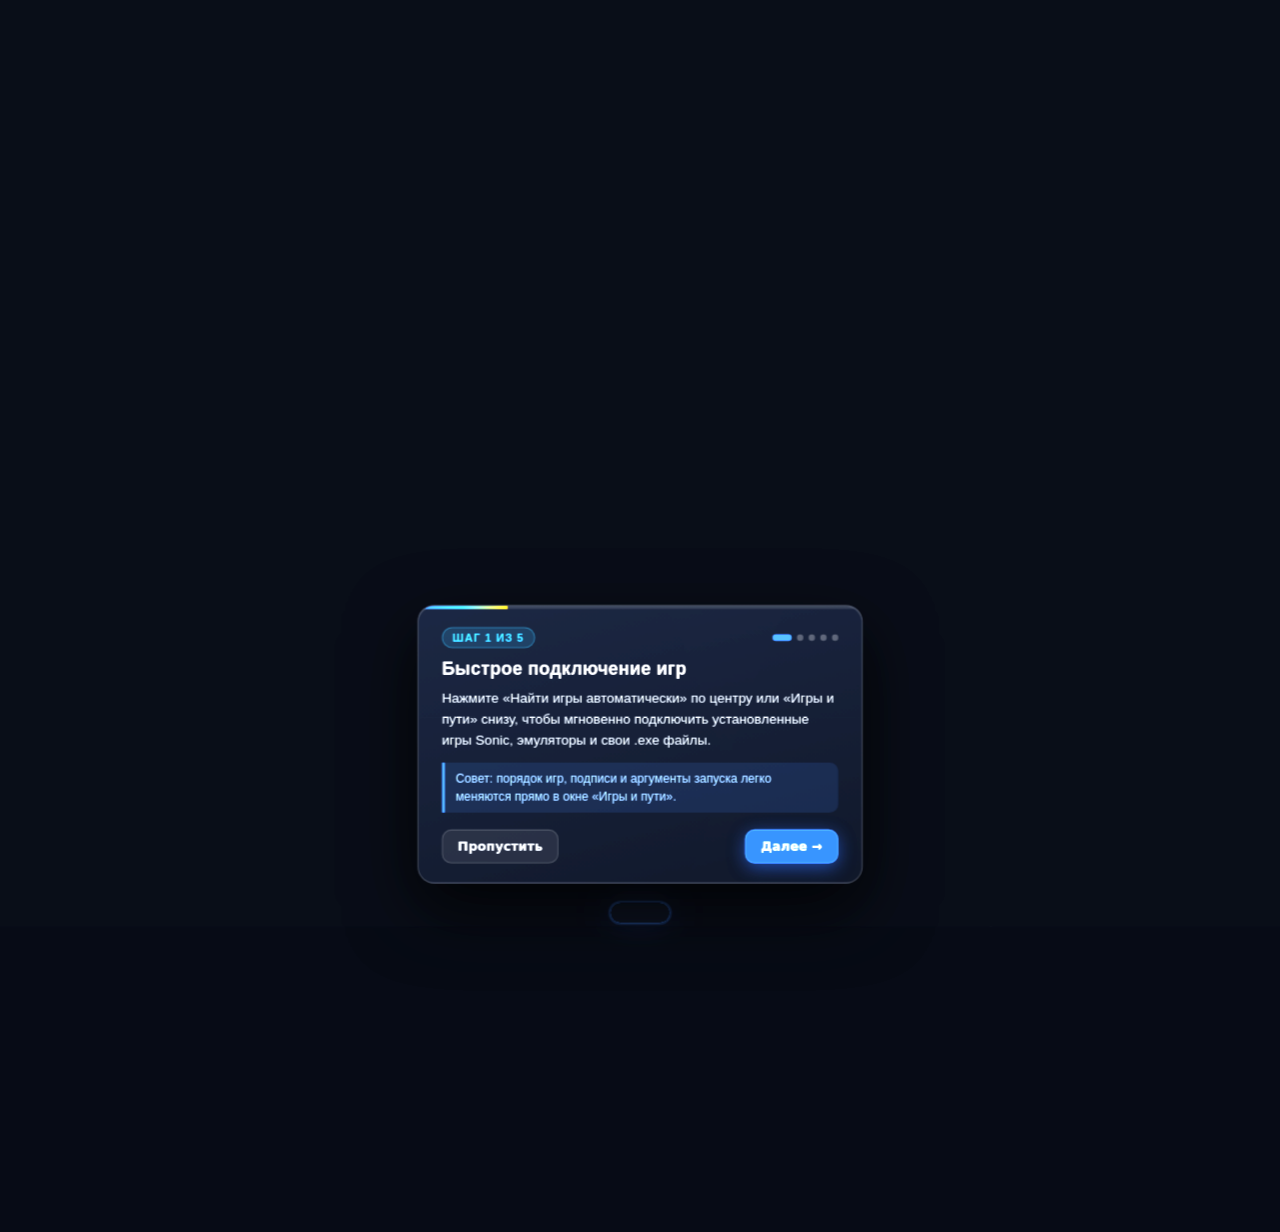
==== commit 901c567b: "Polish: Overhauled tutorial, fixed legacy bugs & refined 3D/UI" ====
--- a/index.html
+++ b/index.html
@@ -3,7 +3,7 @@
 <head>
     <meta charset="UTF-8">
     <title>Sonic Launcher</title>
-    <link rel="stylesheet" href="style.css?v=370">
+    <link rel="stylesheet" href="style.css?v=1.5.1">
     <style id="dynamic-font-style"></style>
 </head>
 <body>
@@ -459,7 +459,7 @@
     </div>
 
         <script src="/js/ui-dialogs.js?v=370"></script>
-    <script src="/script.js?v=370"></script>
+    <script src="/script.js?v=1.5.4"></script>
     <script src="/js/mods-dnd.js?v=370"></script>
     <script src="/js/gamebanana-ui.js?v=370"></script>
     <script src="/js/progress-ui.js?v=370"></script>
@@ -472,7 +472,7 @@
     <script src="/js/hud-editor.js?v=370"></script>
     <script src="/js/jukebox.js?v=370"></script>
     <script src="/js/profile-ui.js?v=370"></script>
-    <script src="/js/visual-fx.js?v=370"></script>
+    <script src="/js/visual-fx.js?v=1.5.1"></script>
     <script src="/js/themes-gallery.js?v=370"></script>
     <script src="/js/arcade-fx.js?v=370"></script>
     <script src="/js/media-drop.js?v=370"></script>
@@ -487,10 +487,10 @@
     <script src="/js/hud-widgets.js?v=370"></script>
     <script src="/js/card-decor.js?v=370"></script>
     <script src="/js/box3d.js?v=370"></script>
-    <script src="/js/model3d-engine.js?v=371"></script>
-    <script src="/js/profile-3d-stickers.js?v=370"></script>
+    <script src="/js/model3d-engine.js?v=1.5.2"></script>
+    <script src="/js/profile-3d-stickers.js?v=1.4.4"></script>
     <script src="/js/ui-theme-builder.js?v=370"></script>
-    <script src="/js/trophy-museum.js?v=370"></script>
+    <script src="/js/trophy-museum.js?v=1.5.2"></script>
     <script src="/js/challenges-zen-dice.js?v=370"></script>
     <script src="/js/topbar-hubs.js?v=370"></script>
     <script src="/js/save-reactive.js?v=372"></script>
@@ -504,11 +504,15 @@
         </div>
     </div>
 
-    <script src="js/arcade-hub.js?v=2.1"></script>
+    <script src="js/arcade-hub.js?v=1.5.2"></script>
     <script src="/js/audio-game-plus.js?v=1.1"></script>
     <script src="/js/mod-tools-plus.js?v=1.0"></script>
     <script src="/js/theme-motion-plus.js?v=1.1"></script>
     <script src="/js/profile-media-plus.js?v=1.0"></script>
     <script src="/js/polish-easter-plus.js?v=1.0"></script>
+    <script src="/js/polish-141.js?v=1.4.2"></script>
+    <script src="/js/customizer-tabs-141.js?v=1.5.0"></script>
+    <script src="/js/ui-craft-polish.js?v=1.5.4"></script>
+    <script src="/js/tour-pro-141.js?v=1.5.5"></script>
 </body>
 </html>
--- a/style.css
+++ b/style.css
@@ -79,7 +79,7 @@
     opacity: 0;
     transition: opacity 0.8s ease;
     background-size: 300% 300%;
-    animation: gradientBG 12s ease infinite;
+    /* idle-gpu-fix: static gradient */
     pointer-events: none;
 }
 
@@ -256,7 +256,6 @@
     height: 44px;
     border-radius: 50%;
     background: rgba(255, 255, 255, 0.12);
-    backdrop-filter: blur(10px);
     border: 1px solid rgba(255, 255, 255, 0.22);
     color: var(--text-color);
     font-size: 18px;
@@ -309,7 +308,6 @@
     overflow: hidden;
     position: relative;
     background: rgba(10, 14, 24, 0.65);
-    backdrop-filter: blur(12px);
     border: 2px solid rgba(255, 255, 255, 0.18);
     box-shadow: 0 10px 25px rgba(0, 0, 0, 0.5);
     display: flex;
@@ -436,7 +434,6 @@
     font-size: 14px;
     line-height: 1.6;
     background: rgba(0, 0, 0, 0.35);
-    backdrop-filter: blur(10px);
     padding: 30px 40px;
     border-radius: 18px;
     border: 1px dashed rgba(255, 255, 255, 0.25);
@@ -458,7 +455,6 @@
 
 .settings-btn {
     background: rgba(255, 255, 255, 0.12);
-    backdrop-filter: blur(10px);
     border: 1px solid rgba(255, 255, 255, 0.2);
     color: var(--text-color);
     padding: 9px 18px;
@@ -488,7 +484,6 @@
     height: 38px;
     border-radius: 50%;
     background: rgba(255, 255, 255, 0.12);
-    backdrop-filter: blur(10px);
     border: 1px solid rgba(255, 255, 255, 0.2);
     color: var(--text-color);
     font-size: 15px;
@@ -524,7 +519,6 @@
     position: fixed;
     inset: 0;
     background: rgba(5, 8, 15, 0.85);
-    backdrop-filter: blur(15px);
     display: none;
     justify-content: center;
     align-items: center;
@@ -1380,7 +1374,6 @@
     width: 90%;
     text-align: center;
     background: rgba(11, 16, 29, 0.72);
-    backdrop-filter: blur(16px);
     padding: 32px 34px;
     border-radius: 20px;
     border: 1.5px solid rgba(255, 215, 0, 0.32);
@@ -1587,3 +1580,45 @@
     border-color: #38bdf8 !important;
     box-shadow: 0 0 0 4px rgba(56,189,248,0.28), 0 0 36px rgba(56,189,248,0.85) !important;
 }
+
+/* IDLE GPU OPTIMIZATION */
+.modal-backdrop:not(.active), .modal-backdrop:not(.active) * { animation: none !important; }
+
+/* === GPU-LIGHT GRADIENTS, SUPER AURA & FX SPEED (v1.5.1) === */
+:root { --sgl-fx-speed: 1; }
+
+@keyframes sglBgDrift {
+    0%   { transform: translate3d(-14%, -10%, 0) rotate(-3deg) scale(1.02); }
+    50%  { transform: translate3d(14%, 10%, 0) rotate(3deg) scale(1.06); }
+    100% { transform: translate3d(-14%, -10%, 0) rotate(-3deg) scale(1.02); }
+}
+.bg-layer {
+    inset: -32% !important;
+    width: auto !important;
+    height: auto !important;
+    background-size: 100% 100% !important;
+    will-change: transform;
+}
+.bg-layer.active {
+    animation: sglBgDrift calc(10s / var(--sgl-fx-speed, 1)) ease-in-out infinite !important;
+}
+body.lite-mode .bg-layer.active { animation: none !important; }
+
+/* Чистая GPU-лёгкая SUPER-аура без вращающегося градиента внутри обложки */
+.game-card.selected.sgl-card-super:not(.has-box3d) .cover-box {
+    border-color: #FFD700 !important;
+    box-shadow: 0 16px 38px rgba(0, 0, 0, 0.72), 0 0 26px rgba(255, 215, 0, 0.65) !important;
+    animation: sglSuperLevitate calc(3.4s / var(--sgl-fx-speed, 1)) ease-in-out infinite !important;
+}
+body.sgl-super-aura-hyper .game-card.selected.sgl-card-super:not(.has-box3d) .cover-box {
+    border-color: #38bdf8 !important;
+    box-shadow: 0 16px 38px rgba(0, 0, 0, 0.72), 0 0 28px rgba(56, 189, 248, 0.75) !important;
+}
+body.sgl-super-aura-dark .game-card.selected.sgl-card-super:not(.has-box3d) .cover-box {
+    border-color: #9333ea !important;
+    box-shadow: 0 16px 38px rgba(0, 0, 0, 0.85), 0 0 28px rgba(147, 51, 234, 0.78) !important;
+}
+body.sgl-super-aura-shield .game-card.selected.sgl-card-super:not(.has-box3d) .cover-box {
+    border-color: #38bdf8 !important;
+    box-shadow: 0 0 0 3px rgba(56, 189, 248, 0.3), 0 0 30px rgba(56, 189, 248, 0.78) !important;
+}
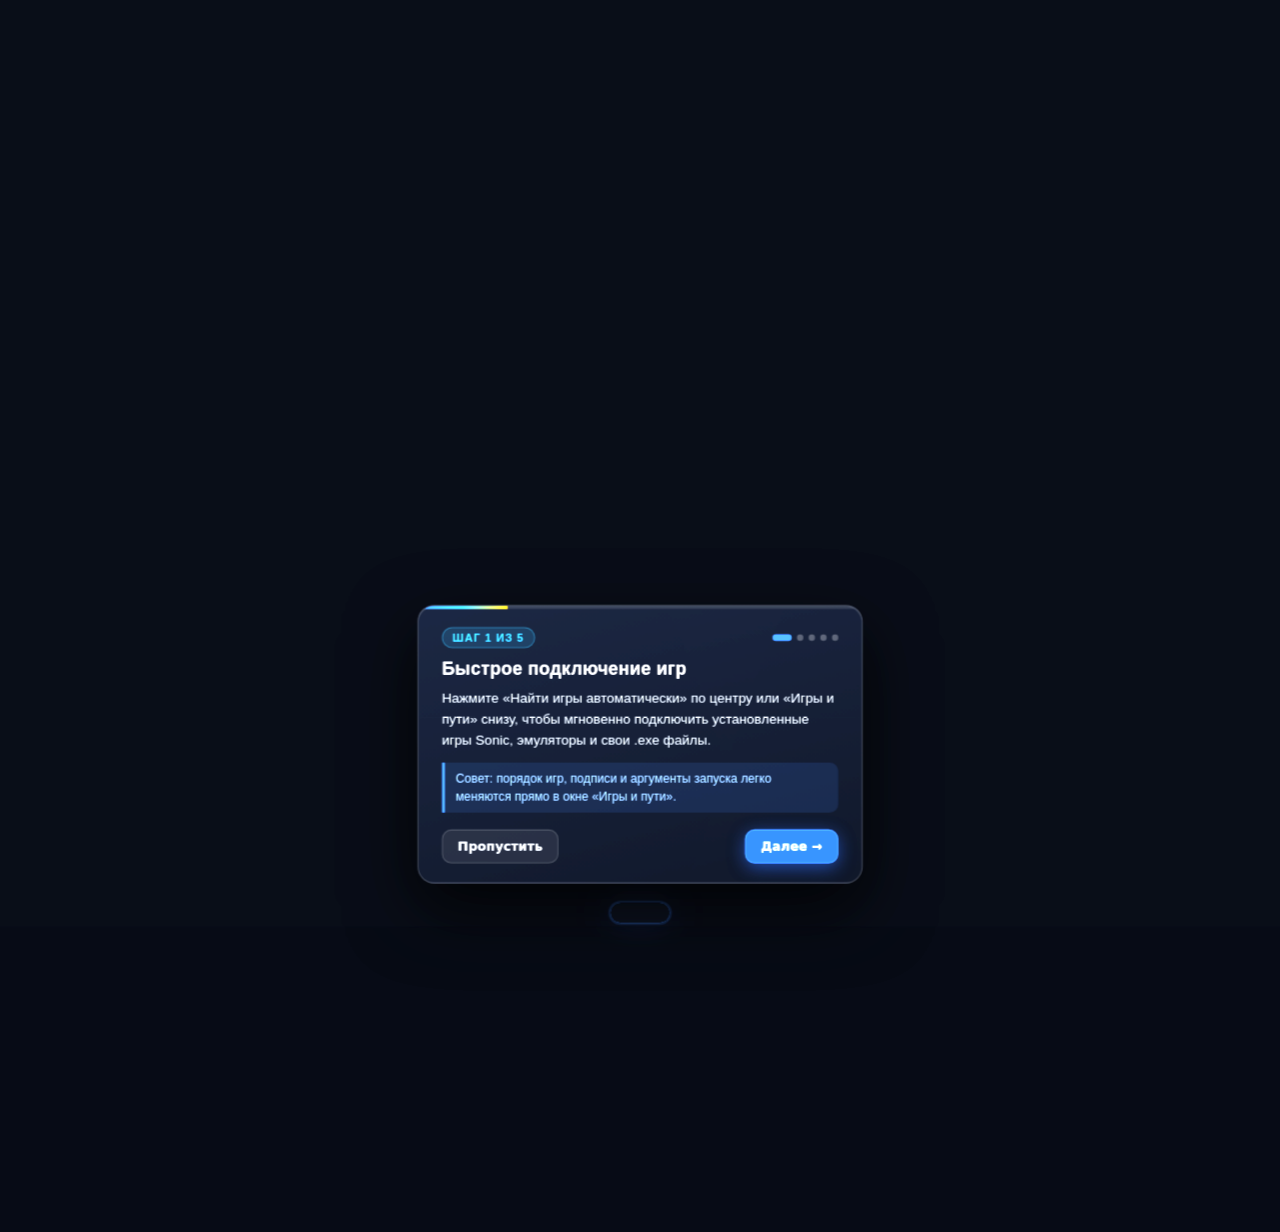
==== commit db5bdce6: "v1.4.2: Complete English localization & UI polish" ====
--- a/index.html
+++ b/index.html
@@ -494,7 +494,7 @@
     <script src="/js/challenges-zen-dice.js?v=370"></script>
     <script src="/js/topbar-hubs.js?v=370"></script>
     <script src="/js/save-reactive.js?v=372"></script>
-    <script src="/js/i18n.js?v=370"></script>
+    <script src="/js/i18n.js?v=1.4.3"></script>
 
     <div id="progress-modal" class="modal-backdrop">
         <div class="modal-box">
@@ -513,6 +513,6 @@
     <script src="/js/polish-141.js?v=1.4.2"></script>
     <script src="/js/customizer-tabs-141.js?v=1.5.0"></script>
     <script src="/js/ui-craft-polish.js?v=1.5.4"></script>
-    <script src="/js/tour-pro-141.js?v=1.5.5"></script>
+    <script src="/js/tour-pro-141.js?v=1.5.7"></script>
 </body>
 </html>
